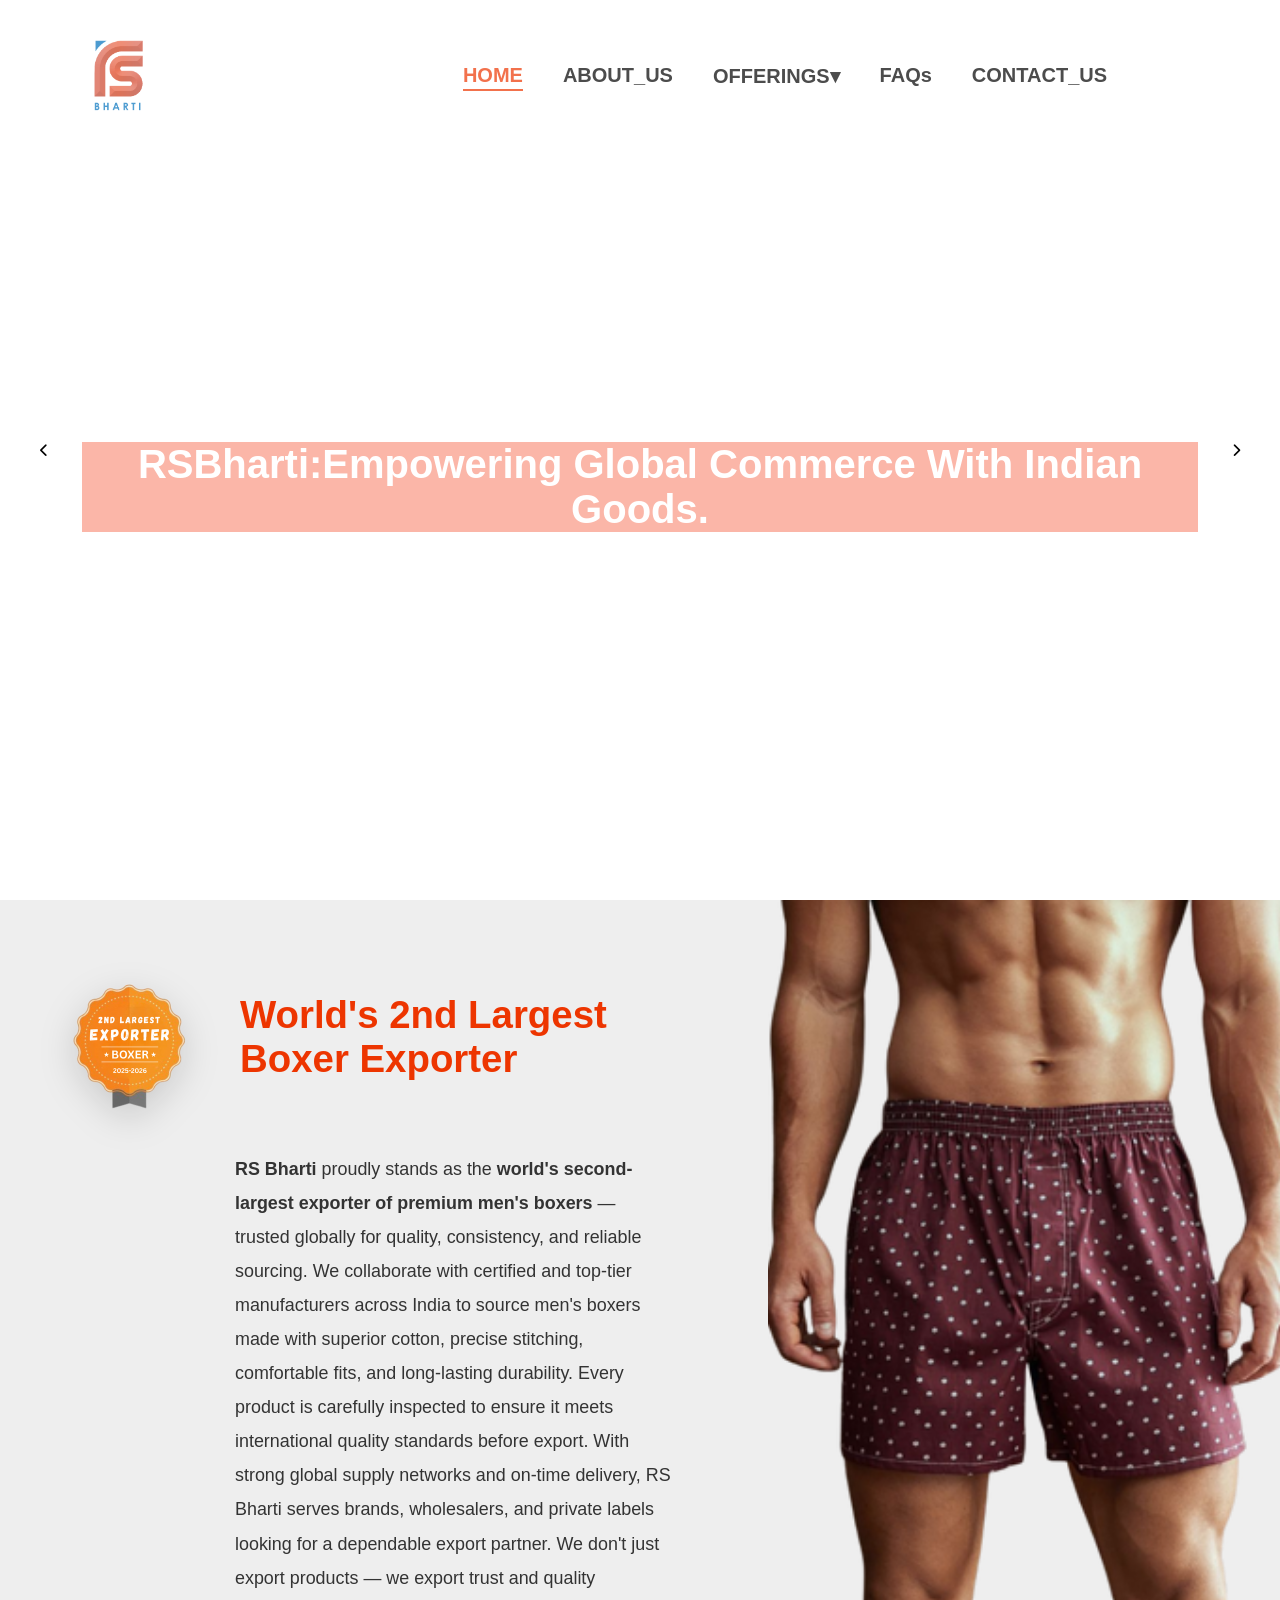
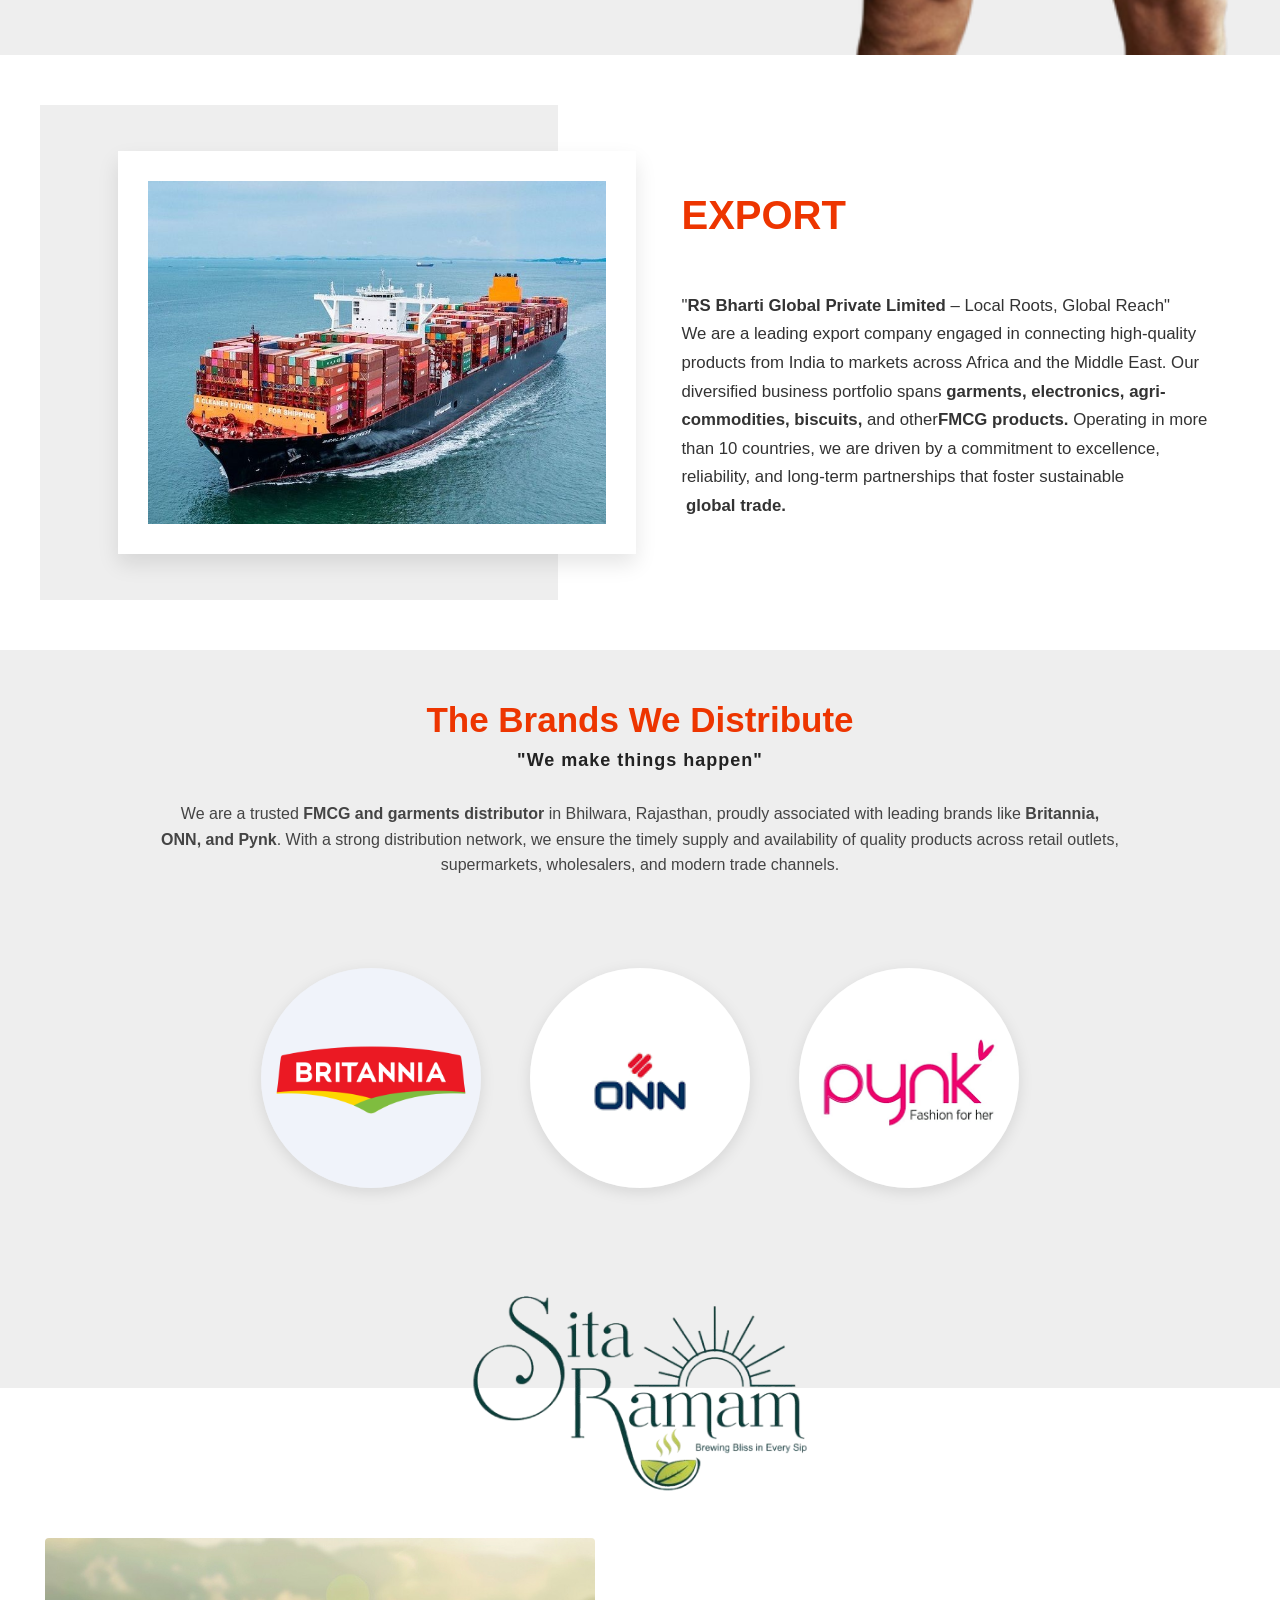
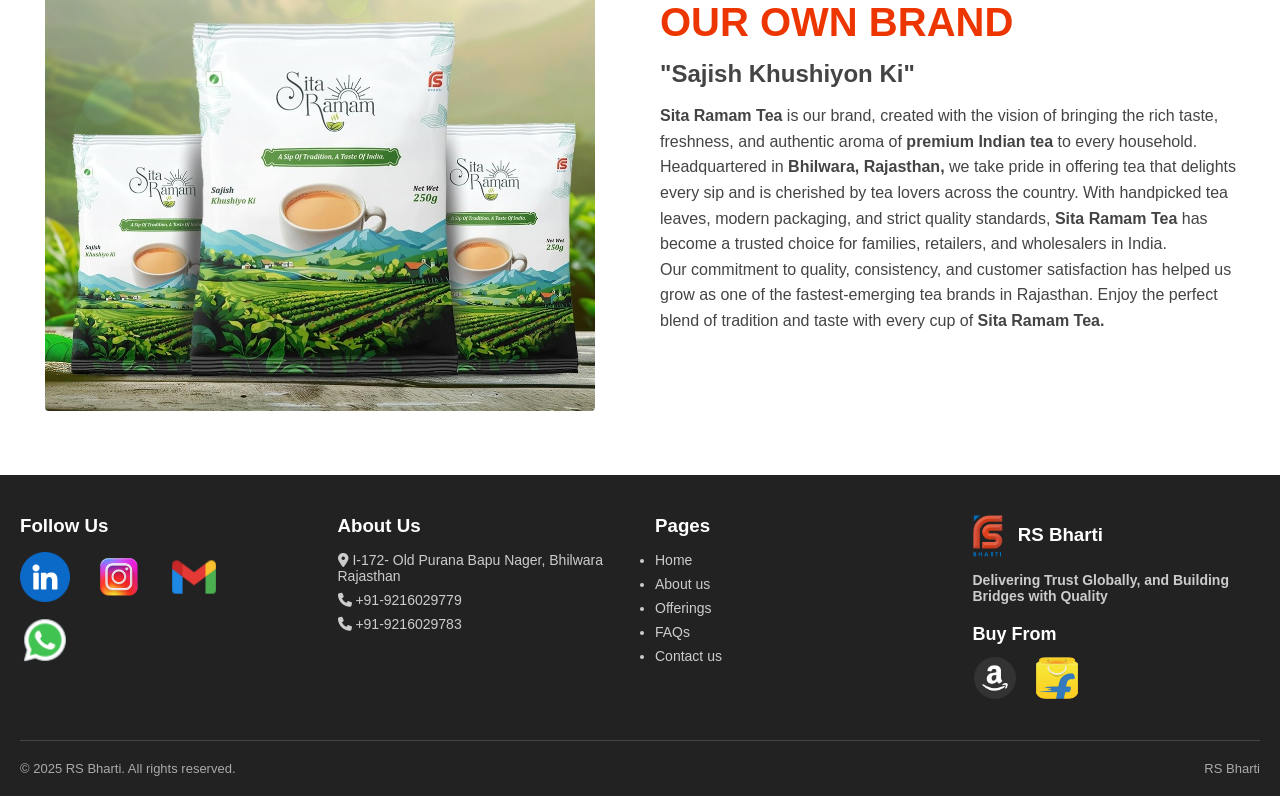
==== index.html @ e865f8b2 "RS-Website" ====
<!DOCTYPE html>
<html lang="en">
<head>
  <meta charset="UTF-8" />
  <meta name="viewport" content="width=device-width, initial-scale=1.0" />
  <title>RS Bharti | Global Private Limitedk</title>

  <meta name="description" content="RS Bharti — Leading distributors and exporters of FMCG, electronics, garments & Sitaraman Tea. Serving 9 countries with import/export services.">
  <meta name="robots" content="index, follow" />
  
  <!-- Canonical -->
  <link rel="canonical" href="https://www.rsbharti.com/index.html" />

  <meta property="og:title" content="RS-Bharti — Distributor of Britannia, ONN, and Pynk | Sita Raman Tea" />
  <meta property="og:description" content="RS-Bharti distributes major brands like Britannia, ONN, and Pynk. Makers of Sita Raman Tea. Import & export business in South Africa and beyond." />
  <meta property="og:image" content="https://www.rsbharti.com/assets/og-image.jpg" />
  <meta property="og:url" content="https://www.rsbharti.com/" />
  <meta property="og:type" content="website" />
  <meta property="og:locale" content="en_IN" />
  <meta property="og:site_name" content="RS-Bharti" />

  <link rel="stylesheet" href="CSS/styles.css" rel="preload"/>
  <link rel="stylesheet" href="https://cdnjs.cloudflare.com/ajax/libs/font-awesome/6.5.0/css/all.min.css"/>

</head>

<script type="application/ld+json">

  "@context": "https://schema.org",
  "@graph": [
    {
      "@type": "Organization",
      "@id": "https://www.rsbharti.com/#organization",
      "name": "RS Bharti",
      "url": "https://www.rsbharti.com",
      "logo": "https://www.rsbharti.com/images/logo.png",
      "sameAs": [
        "https://www.linkedin.com/company/rsbharti-global-private-limited/",
        "https://www.instagram.com/rsbharti2019/"
        ],
      "contactPoint": [
        {
          "@type": "ContactPoint",
          "telephone": "+91-9216029779",
          "contactType": "customer service",
          "areaServed": ["IN","ZA"],
          "availableLanguage": ["en","hi"]
        },
        {
          "@type": "ContactPoint",
          "telephone": "+91-9216029783",
          "contactType": "business",
          "areaServed": ["IN","ZA"],
          "availableLanguage": ["en"]
        }
      ]
    },

    {
      "@type": "LocalBusiness",
      "@id": "https://www.rsbharti.com/#localbusiness",
      "name": "RS Bharti",
      "telephone": "+91-9216029779",
      "address": {
        "@type": "PostalAddress",
        "streetAddress": "I-172 Old Purana Bapu Nagar",
        "addressLocality": "Bhilwara",
        "addressRegion": "Rajasthan",
        "postalCode": "311001",
        "addressCountry": "IN"
      },
   
      "url": "https://www.rsbharti.com",
      "openingHours": "Mo-Fr 09:00-18:00",
      "sameAs": [
        "https://www.linkedin.com/company/rsbharti-global-private-limited/",
        "https://www.instagram.com/rsbharti2019/"
      ]
    },

    {
      "@type": "Product",
      "@id": "https://www.rsbharti.com/products/sitaramam-tea",
      "name": "Sita Ramam Tea",
      "description": "Sita Ramam — premium Indian tea by RS Bharti. Available in retail and wholesale packs.",
      "image": [
        "https://www.rsbharti.com/images/sitaramam-250g.jpg",
        "https://www.rsbharti.com/images/sitaramam-1kg.jpg"
      ],
      "brand": {
        "@type": "Brand",
        "name": "Sitaramam"
      },
    }
</script> 

<body>
  <!-- Header and Navbar -->
<header>
  <nav class="navbar" aria-label="Main Navigation">
    <div class="logo">
      <img src="images/logo.png" alt="Logo" loading="lazy">
    </div>

    <div class="menu-toggle" id="menu-toggle" aria-controls="nav-links" aria-expanded="false" aria-label="Toggle navigation">☰</div>

    <ul class="nav-links" id="nav-links" role="menubar">
      
      <li role="menuitem"><a href="/index.html" class="active">HOME</a></li>
      <li role="menuitem"><a href="about_us.html">ABOUT_US</a></li>
      <li class="dropdown" role="menuitem">
        <a href="#">OFFERINGS▾</a>
        <ul class="dropdown-menu">
          <li><a href="domestic.html">DOMESTIC</a></li>
          <li><a href="international.html">INTERNATIONAL</a></li>
       </ul>
      </li>
      <li role="menuitem"><a href="faqs.html">FAQs</a></li>
      <li role="menuitem"><a href="contact_us.html">CONTACT_US</a></li>
    </ul>
  </nav>
  </header>


  <!-- Slider Section -->
 <section class="slider" id="slider">
  <button class="btn prev"><i class="fas fa-chevron-left"></i></button>
  <div class="slide-content">
    <h1><span>RSBharti:</span>Empowering Global Commerce With Indian Goods.</h1>
  </div>
  <button class="btn next"><i class="fas fa-chevron-right"></i></button>
</section>

<section class="exporter-section">
  <div class="exporter-left">
    <div class="exporter-content">

      <!-- Badge + Heading in ONE LINE -->
      <div class="exporter-top-row">
        <img src="images/badge.png" class="exporter-badge" alt="Exporter Badge" />

        <h2 class="exporter-heading">
          World's 2nd Largest Boxer Exporter
        </h2>
      </div>

      <!-- Content starts directly below heading -->
      <p class="exporter-copy">
       <strong>RS Bharti</strong> proudly stands as the<strong> world's second-largest exporter of premium men's boxers</strong> — trusted globally for quality, consistency, and reliable sourcing.
            We collaborate with certified and top-tier manufacturers across India to source men's boxers made with superior cotton, precise stitching, comfortable fits, and long-lasting durability. Every product is carefully inspected to ensure it meets international quality standards before export.
           With strong global supply networks and on-time delivery, RS Bharti serves brands, wholesalers, and private labels looking for a dependable export partner.
          We don't just export products — we export trust and quality

      </p>

    </div>
  </div>

  <!-- Right-side image -->
  <div class="exporter-right">
    <img src="images/Boxer.png" class="exporter-boxer-img" alt="Boxer Model" />
  </div>
</section>



  <section class="our-story-section">
  <div class="story-container">
    <div class="story-left">
      <div class="image-frame">

        <img src="images/our_story.jpg" alt="Our Story" loading="lazy">
      </div>
    </div>
    <div class="story-right">
      <div class="text-content">
        <h2>EXPORT</h2>
<p>
  "<strong>RS Bharti Global Private Limited</strong> – Local Roots, Global Reach"<br>
We are a leading export company engaged in connecting high-quality products from India to markets across Africa and the Middle East. Our diversified business portfolio spans<strong>  garments, electronics, agri-commodities, biscuits,</strong>  and other<strong>FMCG products.</strong> 
Operating in more than 10 countries, we are driven by a commitment to excellence, reliability, and long-term partnerships that foster sustainable<strong>  global trade.</strong> 

      </div>
    </div>
  </div>
</section>

<!-- brands logo -->

<!-- Text section -->
<section class="brands">
  <div class="text-section">
     <h1>The Brands We Distribute</h1>
     <h4>"We make things happen"</h4>
     <p>
    We are a trusted<strong> FMCG and garments distributor </strong>in Bhilwara, Rajasthan, proudly associated with leading brands like<strong> Britannia, ONN, and Pynk</strong>. With a strong distribution network, we ensure the timely supply and availability of quality products across retail outlets, supermarkets, wholesalers, and modern trade channels.
     </p>
   </div>

<!-- Four circular images -->
  <div class="circle-gallery">
     <div class="circle">
      <img src="images/britannia.png" alt="Britannia distributor - RS Bharti India" loading="lazy" >
     </div>
     <div class="circle">
       <img src="images/onn.png" alt="ONN innerwear distribution by RS Bharti" loading="lazy">
     </div>
     <div class="circle">
       <img src="images/pynk.png" alt="pynk distributor - RS Bharti India" loading="lazy">
     </div>
  </div>
</section>



<section class="sita-raman">
  <div class="two-color-section">
    <div class="top-half"></div>
    <div class="logo-container">
        <img src="images/sita_ramam.png" alt="Sitaraman Tea - premium Indian tea by RS Bharti" loading="lazy">
    </div>
    <div class="bottom-half"></div>
  </div>

  <!-- Content area -->
 
    <div class="container">
        <!-- Left Image -->
        <div class="image-box">
            <img src="images/sitaramam3.jpg" alt="Sitaraman Tea - premium Indian tea by RS Bharti">
        </div>

        <!-- Right Content -->
        <div class="content-box">
            <h2>OUR OWN BRAND</h2>
            <h4>"Sajish Khushiyon Ki"</h4>
            <p>
                <strong>Sita Ramam Tea</strong> is our brand, created with the vision of bringing the rich taste, freshness, and authentic aroma of<strong>  premium Indian tea</strong>  to every household. <br>
                Headquartered in<strong>  Bhilwara, Rajasthan,</strong>  we take pride in offering tea that delights every sip and is cherished by tea lovers across the country.
                With handpicked tea leaves, modern packaging, and strict quality standards,<strong>  Sita Ramam Tea </strong> has become a trusted choice for families, retailers, and wholesalers in India.<br>
                Our commitment to quality, consistency, and customer satisfaction has helped us grow as one of the fastest-emerging tea brands in Rajasthan. Enjoy the perfect blend of tradition and taste with every cup of<strong> Sita Ramam Tea.</strong>
            </p>
        </div>
    </div>
</section>

<footer class="footer">
  <div class="footer-container">
    <!-- Social Media -->
    <div class="footer-column">
      <h3>Follow Us</h3>
<div class="social-links">
  <a href="https://www.linkedin.com/company/rsbharti-global-private-limited/" target="_blank" rel="noopener noreferrer" title="Facebook">
    <img src="images/linkedin.png" alt="linkedin-RS Bharti" class="social-icon" loading="lazy"/>
  </a>
  <a href="https://www.instagram.com/rsbharti2019?igsh=MXdyam9uaTFwOGc1aw==" target="_blank" rel="noopener noreferrer". title="Instagram">
    <img src="images/instagram-icon.png" alt="Instagram-RS Bharti" class="social-icon" loading="lazy" />
  </a>
  <a href="https://mail.google.com/mail/u/0/?view=cm&fs=1&to=Info@rsbhartigroup.co" target="_blank" rel="noopener noreferrer". title="Gmail">
    <img src="images/gmail-icon.png" alt="Gmail-RS Bharti" class="social-icon" />
  </a>
  <a href="https://wa.me/+919216029779" target="_blank" rel="noopener noreferrer".title="WhatsApp">
    <img src="images/whatsapp-icon.png" alt="WhatsApp-RS Bharti" class="social-icon" loading="lazy"/>
  </a>
</div>


  </div>

    <!-- About -->
    <div class="footer-column">
      <h3>About Us</h3>
      <p><i class="fas fa-map-marker-alt"></i> I-172- Old Purana Bapu Nager, Bhilwara Rajasthan</p>
      <p><i class="fas fa-phone"></i> +91-9216029779</p>
      <p><i class="fas fa-phone"></i> +91-9216029783</p>
    </div>

    <!-- Navigation -->
    <div class="footer-column">
      <h3>Pages</h3>
      <ul>
        <li><a href="Index.html">Home</a></li>
        <li><a href="about_us.html">About us</a></li>
        <li><a href="#">Offerings</a></li>
        <li><a href="FAQs.html">FAQs</a></li>
        <li><a href="contact_us.html">Contact us</a></li>
      </ul>
    </div>

    <!-- Company Info -->
    <div class="footer-column">
      <h3><img src="images/logo.png" alt="RS Bharti Logo" class="footer-logo" loading="lazy"/>
       <strong>  RS Bharti</strong> 
      </h3>
      <p><strong> Delivering Trust Globally, and Building Bridges with Quality</strong> </p>
      <!-- Buy Section -->
      <div class="buy-section">
        <h3>Buy From</h3>

         <div class="buy-links">

          <!-- Amazon -->
          <a href="https://www.amazon.in/Sita-Ramam-Premium-Assam-Tea/dp/B0F844687D/ref=sr_1_6?crid=SLWIFKOZYBTE&dib=eyJ2IjoiMSJ9.[base64].PyTJf7qRj2k5UqvX0XJ7cD5ktSPAhtDcjeDfIf880Co&dib_tag=se&keywords=sita%2Bramam&qid=1780469627&sprefix=sita%2Bramam%2Caps%2C292&sr=8-6&th=1" target="_blank" rel="noopener noreferrer" title="Buy on Amazon">
            <img src="images/social.png" alt="Amazon" class="buy-icon">
          </a>

          <!-- Flipkart -->
          <a href="https://www.flipkart.com/sitaramam-sita-ramam-premium-assam-tea-black-pouch/p/itm0fac9cc309ef0?pid=TEAHKWZ8WPTSJMUE&lid=LSTTEAHKWZ8WPTSJMUEC9H3HY&marketplace=FLIPKART&q=sita+ramam+tea&store=eat%2Ffpm&srno=s_1_1&otracker=search&otracker1=search&fm=Search&iid=29f1863b-7e4c-4ff3-977a-6f6c444cff12.TEAHKWZ8WPTSJMUE.SEARCH&ppt=sp&ppn=sp&ssid=bv26x3p9og0000001780469860475&qH=f61f8971ae638c4c&ov_redirect=true&ov_redirect=true" target="_blank" rel="noopener noreferrer" title="Buy on Flipkart">
            <img src="images/flipkart.webp" alt="Flipkart" class="buy-icon">
          </a>

        </div>
       </div>
      
    </div>
  </div>

  <!-- Bottom Bar -->
  <div class="footer-bottom">
    <p>&copy; 2025 RS Bharti. All rights reserved.</p>
    <p>RS Bharti</p>
  </div>
</footer>

<script src="javascript/nav.js" defer></script>
<script src="javascript/script.js" defer></script>
</body>
</html>
---- CSS/styles.css ----
*{
      margin: 0;
      padding: 0;
      box-sizing: border-box;
    }

    body, html {
      font-family: 'Arial', sans-serif;
      color: white;
      overflow-x: hidden;
      font-family: sans-serif;
    }


    /* Navbar - top */
    .navbar {
      display: flex;
      width: 90%;
      justify-content: space-between;
      align-items: center;
      padding: 10px 20px;
      border-radius:20px;
      position: fixed;
      opacity: 0.7;
      background-color: white; /* black with 50% opacity */
      color: white;
      top: 30px;
      left: 5%;
      right: 5%;
      z-index: 1000;
    }
    
.nav-links a.active {
   color: #ED3500;
  border: none;
  border-bottom: 2px solid #ED3500; 
  padding-bottom: 3px;
}


    .logo {
      display: flex;
      align-items: center;
    }

    .logo img {
      width: 50px;
      height: auto;
      margin-right: 10px;
      margin-left: 10px;
    }

    .nav-links {
      list-style: none;
      display: flex;
      gap: 40px;
      margin-right: 8%;
    }

    .nav-links li a {
      text-align: center;
      text-decoration: none;
      color: black;
      font-size: 20px;
      font-weight: bold;
      transition: color 0.3s;
    }

    /* Dropdown Menu */
.dropdown {
  position: relative;
}

.dropdown-menu {
  display: none;
  position: absolute;
  top: 100%; /* below parent */
  left: 0;
  background: white;
  list-style: none;
  padding: 0;
  margin: 0;
  min-width: 180px;
  box-shadow: 0 4px 10px rgba(0,0,0,0.1);
  border-radius: 4px;
  z-index: 1000;
}

.dropdown-menu li a {
  display: block;
  padding: 10px 15px;
  color: black;
  text-decoration: none;
  font-size: 16px;
}

.dropdown-menu li a:hover {
  background: #eeeeee;
  
 
}

/* Show on hover */
.dropdown:hover .dropdown-menu {
  display: block;
}

   
    .menu-toggle {
      display: none;
      font-size: 28px;
      cursor: pointer;
    }

    /* Slider Section */

.slider {
  height: 100vh;
  width: 100%;
  display: flex;
  align-items: center;
  position: relative;
  flex-direction: row;
  justify-content: space-between;
  padding: 0 20px;
  overflow: hidden; /* prevent video overflow */
}

/* Background video (behaves like background-image) */
.slider video {
  position: absolute;
  top: 0;
  left: 0;
  width: 100%;
  height: 100%;
  object-fit: cover;
  z-index: 0; /* behind text/buttons */
}

/* Background image (fallback) */
.slider-bg {
  position: absolute;
  top: 0;
  left: 0;
  width: 100%;
  height: 100%;
  background-size: cover;
  background-position: center;
  z-index: 0; /* behind text/buttons */
}

.btn {
  background: white;
  border-radius: 20px;
  color: black;
  padding: 20px;
  font-weight: bold;
  cursor: pointer;
  border: none;
  transition: background 0.3s;
  z-index: 2;
}

.btn:hover {
  background: #ED3500;
  color: white;
}

.slide-content {
  text-align: center;
  margin-top: 10%;
  width: 90%;
  z-index: 1;
  position: relative;
}

.slide-content h1 {
  font-size: 2.5rem;
  color: #fff;
  margin-bottom: 50px;
  background-color: rgba(245, 73, 39, 0.4);
}


   
  /* Responsive */
    @media (max-width: 768px) {
      .navbar {
        flex-direction: column;
        align-items: flex-start;
        padding: 5px 10px;
        top: 20px;             /* adjust spacing from top */
        width: 95%;  
      }

      .menu-toggle {
        display: block;
        position: absolute;
        right: 30px;
        top: 15px;
        color: black;
        font-size: 22px;
      }

      .nav-links {
        flex-direction: column;
        text-align: center;
        gap: 20px;
        width: 100%;
        display: none;
        margin-top: 10px;
      }

      .nav-links.active {
        display: flex;
      }

      .nav-links li :hover {
        color: #ED3500;
        text-decoration: underline;
      }

      .slider {
        flex-direction: column;
        justify-content: center;
        align-items: center;
        height: auto;
        padding: 80px 20px 40px;
        text-align: center;
      }

      .btn {
        padding: 12px;
        font-size: 14px;
      }

      .slide-content h1 {
        font-size: 2rem;
        margin:35% 5% 0 5%;
      }
  .logo img {
    width: 35px;           /* smaller logo */
    margin-right: 5px;
    margin-left: 5px;
  }

  .nav-links li a {
    font-size: 16px;       /* smaller text */
  }


    }


  /* Scroll behavior navbar */
.navbar-fixed {
  top: 0 !important;
  left: 0 !important;
  right: 0 !important;
  border-radius: 0 !important;
  width: 100% !important;
  background-color: white !important;
  opacity: 1 !important;
  transition: all 0.3s ease-in-out;
}

/*description box */

/* Reset + Base */



/* Section Base */
.our-story-section {
  width: 100%;
  padding: 50px 0;
  background-color:white ;
}

.story-container {
  display: flex;
  max-width: 1200px;
  margin: auto;
  background: white;
  overflow: hidden;
}

/* Left Section */
.story-left {
  width:50%;
  background: #eeeeee;
  position: relative;
  display: flex;
  justify-content: flex-end;
  align-items: center;
  padding-right: 0;
}

/* Right Section */
.story-right {
  width: 65%;
  background: white;
  padding: 60px 30px;
  display: flex;
  align-items: center;
}

/* Image Box */
.image-frame {
  position: relative;
  width: 100%;
  margin-right: -15%; /* Pulls 15% into right side */
  background: white;
  padding: 30px;
  box-shadow: 0 10px 20px rgba(0, 0, 0, 0.1);
  z-index: 2;
}

.image-frame img {
  width: 100%;
  display: block;
  position: relative;
  z-index: 3;
}

/* Pattern Behind the Image */
.image-pattern {
  position: absolute;
  bottom: -30px;
  left: -60px;
  width: 100%;
  height: 100%;
  background-image: repeating-linear-gradient(
    135deg,
    transparent,
    transparent 10px,
    rgba(0, 0, 0, 0.05) 10px,
    rgba(0, 0, 0, 0.05) 12px
  );
  z-index: 1;
}

/* Text Content */
.text-content {
  z-index: 3;
  margin-left:15%;
}

.text-content h2 {
  font-size: 2.5rem;
  font-weight: bold;
  margin-bottom: 10%;
  margin-top: 5%;
  line-height: 1.2;
  color: #ED3500;
}

.text-content h2 span {
  font-size: 1rem;
  letter-spacing: 2px;
  display: block;
  color: #ED3500;
}

.text-content p {
  font-size: 1.05rem;
  line-height: 1.7;
  color: #333;
  margin-bottom: 20px;
}

/* Responsive Layout */
@media (max-width: 992px) {
  .story-container {
    flex-direction: column;
  }

  .story-left, .story-right {
    width: 100%;
    padding: 40px 20px;
  }

  .image-frame {
    margin: 0 auto 40px;
    width: 90%;
  }

  .story-right {
    padding-top: 0;
  }
}

/* ------------For prev next ----------------*/  
   @media (max-width: 768px) {
  /* Navigation Bar - Hide links and show a menu icon if needed later */
  .nav-links {
    display: none;
  }

  /* Slider Layout */
  .slider {
    flex-direction: column;
    height: auto;
    padding: 20px 10px;
    text-align: center;
  }

  /* Responsive Buttons */
  .btn.prev, .btn.next {
    position: absolute;
    top: 40%;
    width: 40px;
    height: 80px;
    padding: 0;
    font-size: 10px;
    z-index: 1000;
    color: black;
    background: white;
    display: flex;
    align-items: center;
    justify-content: center;
    border: none;
  }

  .btn.prev {
    left: 0;
    border-top-right-radius: 40px;
    border-bottom-right-radius: 40px;
  }

  .btn.next {
    right: 0;
    border-top-left-radius: 40px;
    border-bottom-left-radius: 40px;
  }

  /* Slide Content */
  .slide-content h1 {
    font-size: 2rem;
    margin-bottom: 30px;
  }

  /* Info Boxes Layout */
  .info-boxes {
    flex-direction: column;
    align-items: center;
    gap: 20px;
  }

  .box {
    width: 80%;
    padding: 30px;
    margin-top: 10px;
  }

  .icon {
    font-size: 30px;
    margin-bottom: 10px;
  }

  .box h3 {
    font-size: 1.2rem;
  }

  .box a {
    font-size: 0.9rem;
  }
}
/* ----------------------------------------769 to 1100px ---------------------*/
@media (min-width: 769px) and (max-width: 1165px) {
  .slide-content {
    width: 100%;
    padding: 0 20px;
    margin-top: 200px;
  }

  .slide-content h1 {
    font-size: 2.2rem;
    line-height: 1.4;
    margin-bottom: 30px;
  }

  .info-boxes {
    flex-wrap: wrap;
    gap: 40px;
    justify-content: center;
  }

  .box {
    width: 40%;
    padding: 30px;
  }

  .btn {
    padding: 16px;
    font-size: 16px;
  }
}
/* brands logo*/

.brands{
  background-color: #eee;
 }
/* Text section */
.text-section {
  text-align: center;
  padding: 40px 20px;
  max-width: 1000px;
  margin: auto;
}

.text-section h4 {
  font-size: 18px;
  letter-spacing: 1px;
  color: #222;
}

.text-section h1 {
  font-size: 35px;
  font-weight: bold;
  color: #ED3500;
  margin: 10px 0;
}

.text-section p {
  font-size: 16px;
  color: #444;
  line-height: 1.6;
  padding-top: 30px;
}

/* Circle images */
.circle-gallery {
  display: flex;
  justify-content: center;
  gap: 4%;
  max-width: 1500px;
  padding: 50px 30px;
}

.circle {
  width: 220px;
  height: 220px;
  border-radius: 50%;
  overflow: hidden;
  box-shadow: 0 4px 15px rgba(0, 0, 0, 0.1);
  transition: transform 0.4s ease, box-shadow 0.4s ease;
}

.circle img {
  width: 100%;
  height: 100%;
  object-fit: cover;
  transition: transform 0.4s ease;
}

.circle:hover {
  transform: scale(1.1);
  box-shadow: 0 8px 25px rgba(0, 0, 0, 0.2);
}

.circle:hover img {
  transform: scale(1.05);
}

@media (max-width: 768px) {
  .circle-gallery {
    flex-direction: column;     /* stack them */
    align-items: center;        /* center each circle */
    gap: 30px;                   /* reduce gap for mobile */
    padding: 30px 20px;
  }

  .circle {
    width: 250px;               /* smaller circles for mobile */
    height: 250px;
  }
}

/* sita raman */

.sita-raman {
    background-color: #fff;
}

.two-color-section {
    position: relative;
    width: 100%;
    height: 300px; /* adjust height */
}

.top-half {
    background-color: #EEE; /* top section color */
    height: 50%;
}

.bottom-half {
    background-color: #ffffff; /* bottom section color */
    height: 50%;
}

.logo-container {
    position: absolute;
    top: 50%;
    left: 50%;
    transform: translate(-50%, -50%);
    border-radius: 50%;
    text-align: center;
}

.logo-container img {
    width: 500px; /* responsive size */
    max-width: 90%;
}

@media (max-width: 768px) {
    .two-color-section {
        height: 200px;
    }

    .logo-container img {
        width: 500px;
    }
}



.container {
    display: flex;
    align-items: center;
    justify-content: center;
    flex-wrap: wrap;
    max-width: 1300px;
    margin: auto;
}

.image-box {
    flex: 1 1 45%;
    display: flex;
    justify-content: center;
}

.image-box img {
    width: 100%;
    max-width: 550px;
    height: auto;
    border-radius: 4px;
}

.content-box {
    flex: 1 1 45%;
    padding: 20px;
}

.content-box h2 {
    font-size: 2.5rem;
    font-weight: bold;
    margin-bottom: 15px;
    color: #ED3500;
}
.content-box h4 {
    font-size: 1.5rem;
    font-weight: bold;
    margin-bottom: 15px;
    color: #444;
    align-items: center;
}
.content-box p {
    font-size: 1rem;
    line-height: 1.6;
    margin-bottom: 15px;
    color: #444;
}

/* Responsive Design */
@media (max-width: 768px) {
    .container {
        flex-direction: column;
    }

    .image-box,
    .content-box {
        flex: 1 1 100%;
        text-align: center;
    }

    .content-box {
        padding: 10px;
    }
}

/* footer */

.footer {
  background-color: #222;
  color: #eee;
  font-family: 'Segoe UI', sans-serif;
  padding: 40px 20px 20px;
  margin-top: 5%;
}

.footer-container {
  display: flex;
  flex-wrap: wrap;
  justify-content: space-between;
  gap: 30px;
}

.footer-column {
  flex: 1 1 20px;

}

.footer-column h3 {
  margin-bottom: 15px;
  color: #fff;
}

.footer-column p,
.footer-column li,
.footer-column a {
  color: #ccc;
  font-size: 14px;
  margin-bottom: 8px;
  text-decoration: none;
}

.footer-column a:hover {
  color: #fff;
}

.social-links a {
  display: inline-block;
  margin-right: 10px;
  font-size: 18px;
  color: #ccc;
  transition: color 0.3s;
}

.social-links .social-icon {
  width: 50px;
  height: 50px;
  margin-right: 10px;
  transition: transform 0.3s ease;
}

.social-links .social-icon:hover {
  transform: scale(1.2);
}


.social-links a:hover {
  color: #fff;
}

.footer-column input[type="email"] {
  padding: 8px;
  background-color: white;
  width: 90%;
  margin-top: 10px;
  border: none;
  border-radius: 4px;
}

.footer-logo {
  width: 30px;
  height: auto;
  vertical-align: middle;
  margin-right: 10px;
}

.footer-bottom {
  display: flex;
  justify-content: space-between;
  padding-top: 20px;
  border-top: 1px solid #444;
  font-size: 13px;
  color: #aaa;
  margin-top: 30px;
  flex-wrap: wrap;
}

/* =========================
   BUY SECTION IN FOOTER
========================= */

.buy-section {
  margin-top: 20px;
}

.buy-section h3 {
  font-size: 18px;
  font-weight: 1100;
  color: #fff;
  margin-bottom: 12px;
}

.buy-links {
  display: flex;
  align-items: center;
  gap: 18px;
}

.buy-links a {
  text-decoration: none;
}

.buy-icon {
  width: 44px;
  height: 42px;
  object-fit: contain;
  border-radius: 10px;
  transition: all 0.3s ease;
  cursor: pointer;
}

.buy-icon:hover {
  transform: translateY(-4px) scale(1.08);
  box-shadow: 0 6px 18px rgba(0,0,0,0.25);
}

/* Mobile Responsive */
@media (max-width: 768px) {

  .buy-section {
    text-align: center;
  }

  .buy-links {
    justify-content: center;
  }

  .buy-icon {
    width: 42px;
    height: 42px;
  }
}


@media (max-width: 768px) {
  .footer-container {
    flex-direction: column;
    align-items: flex-start;
  }

  .footer-bottom {
    flex-direction: column;
    align-items: center;
    text-align: center;
    gap: 10px;
  }
}

/*------BOXER------*/

.exporter-section {
  background: #eeeeee;
  display: flex;
  align-items: stretch;
  border-radius: 0;
  overflow: hidden;
  min-height: 460px;
}


.exporter-left {
  flex: 1;
  /* less left padding so badge covers that corner space */
  padding: 40px 70px 60px 30px;
  display: flex;
  align-items: flex-start;
}


.exporter-content {
  width: 96%;
  max-width: 1100px;
}

.exporter-top-row {
  display: flex;
  align-items: center;
  gap: 10px;
}

/* Badge (top-left) */
.exporter-badge {
  width: 200px;
  height: auto;
  display: block;
  filter: drop-shadow(0 10px 18px rgba(0, 0, 0, 0.15));
}


.exporter-heading {
  font-size: 2.4rem;
  font-weight: 700;
  margin: 0;
  position: relative;
  padding-bottom: 6px;
  color:#ED3500; /* keep whatever you’re using */
}


.exporter-heading::after {
  content: "";
  position: absolute;
  left: 0;
  bottom: 0;
  height: 3px;
  width: 0;
  background: #ff9f1c;
  transition: width 0.35s ease;
}

.exporter-heading:hover::after {
  width: 100%;
}

.exporter-copy {
  font-size: 1.12rem;
  line-height: 1.9;
  color: #333;
  margin-top: 12px;
  /* push text so its left edge lines up with heading, not badge */
  margin-left: 205px; /* 180px badge + 25px gap */
}

.exporter-right {
  flex: 0 0 40%;
  position: relative;
}

.exporter-boxer-img {
  width: 100%;
  height: 100%;
  object-fit: cover;
  display: block;
}

/* RESPONSIVE */
@media (max-width: 768px) {
  .exporter-section {
    flex-direction: column-reverse;
  }

  .exporter-right {
    height: 300px;
  }

  .exporter-left {
    padding: 28px 20px 35px;
  }

  .exporter-content {
    width: 100%;
  }

  .exporter-badge {
    width: 150px;
  }

  .exporter-heading {
    font-size: 1.6rem;
  }

  /* On mobile we don't indent the text */
  .exporter-copy {
    margin-left: 0;
    font-size: 1rem;
  }
}
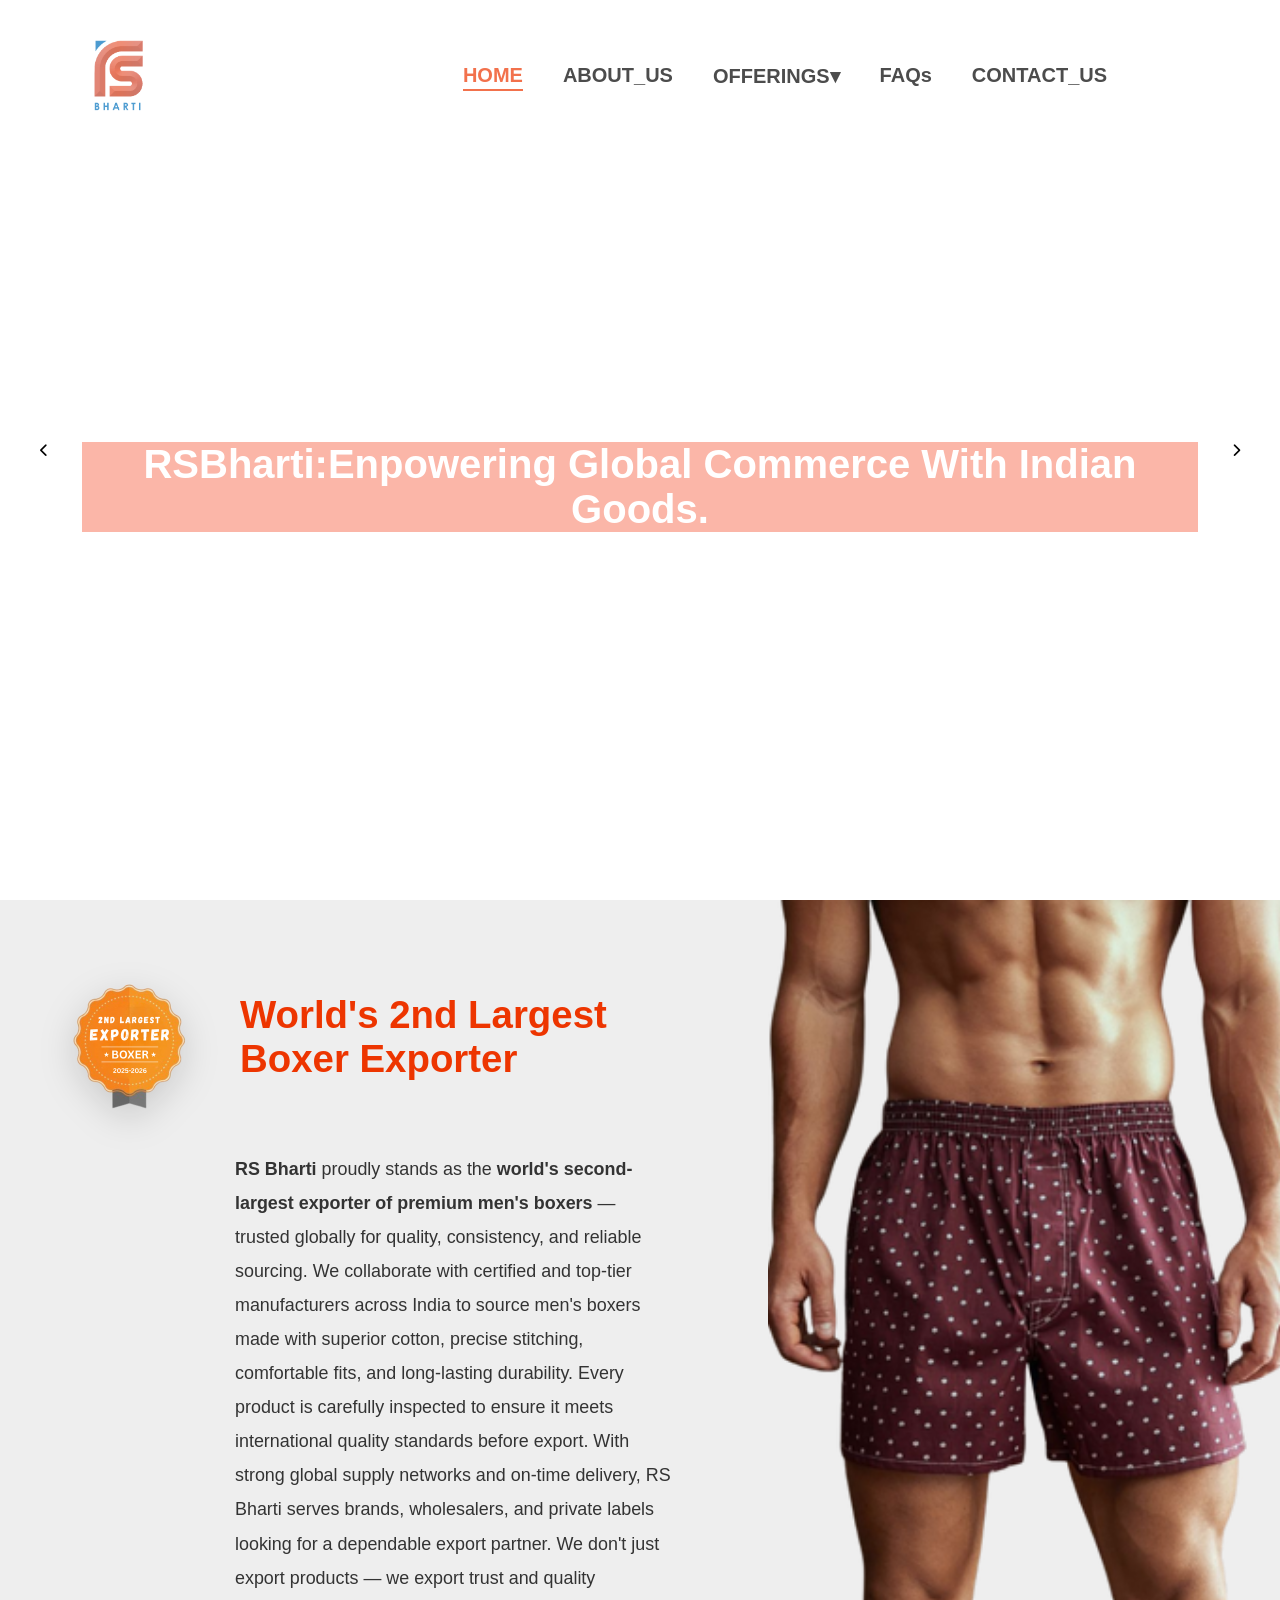
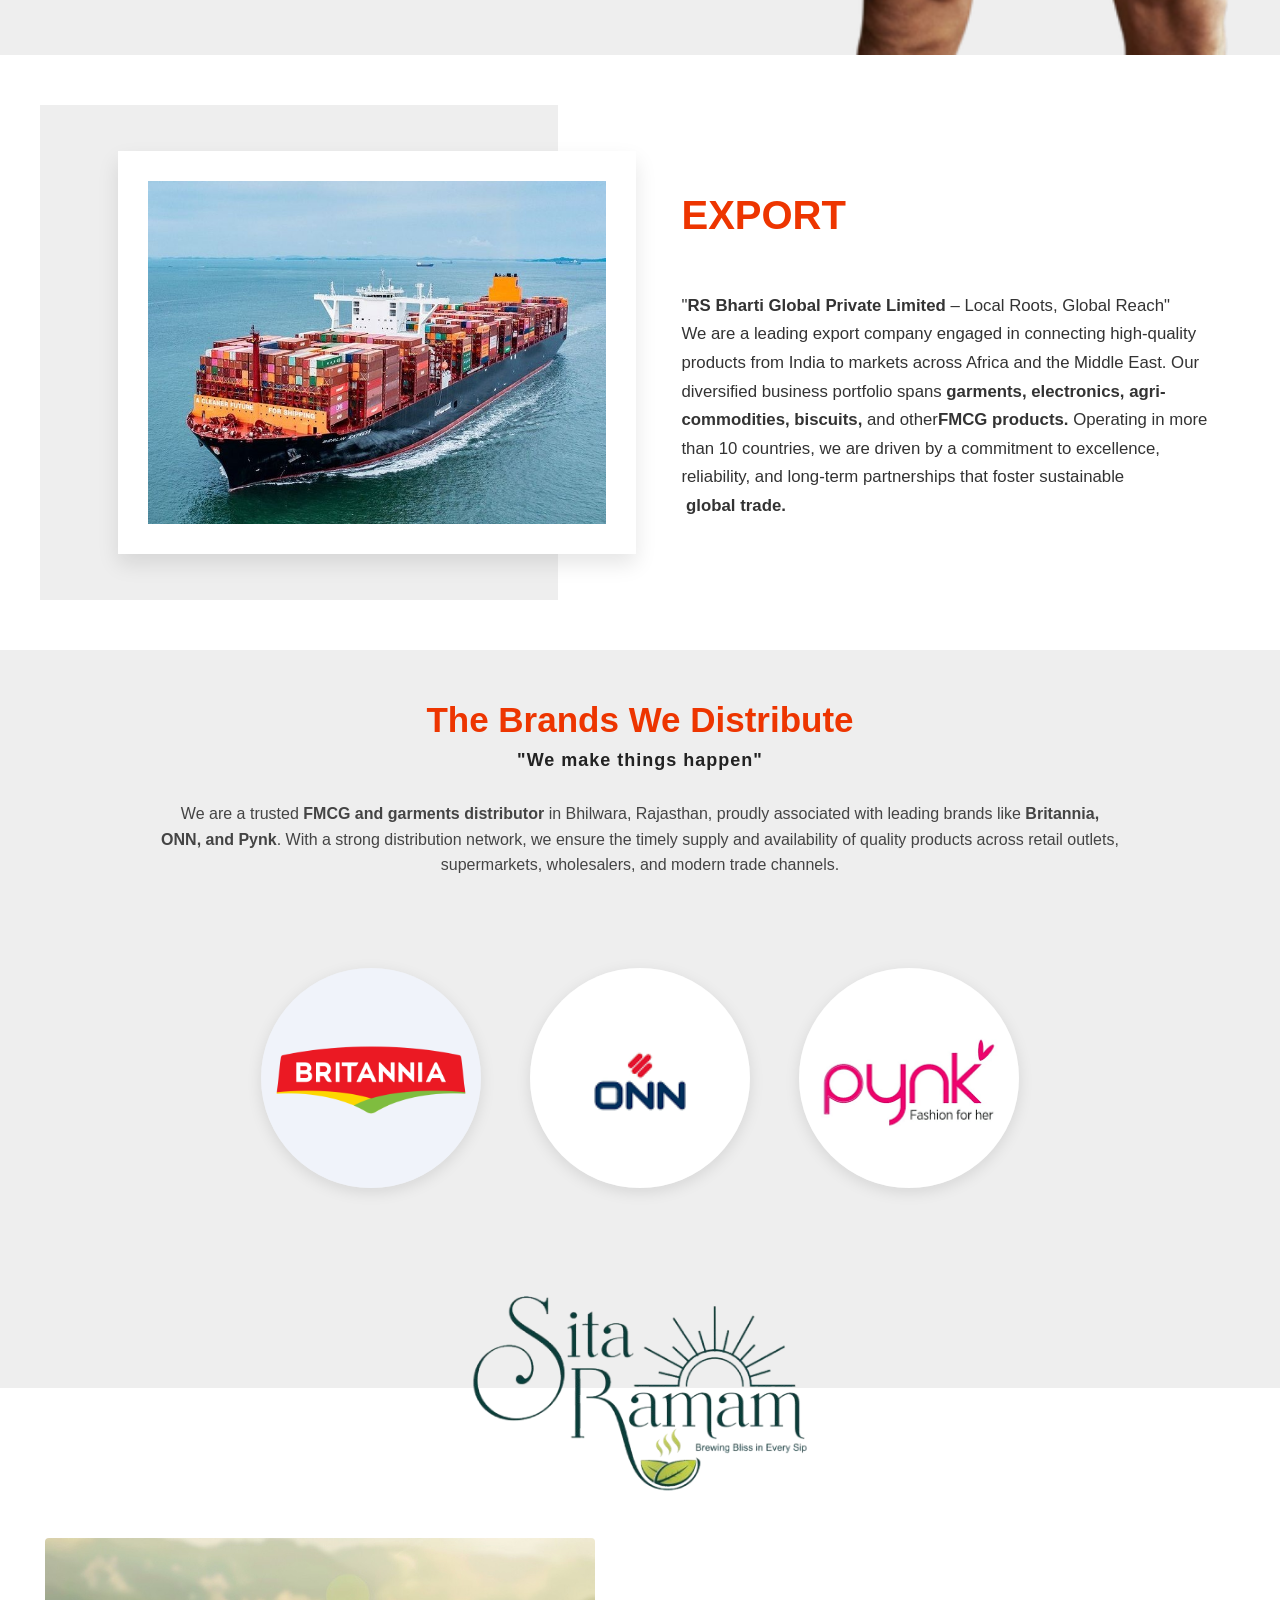
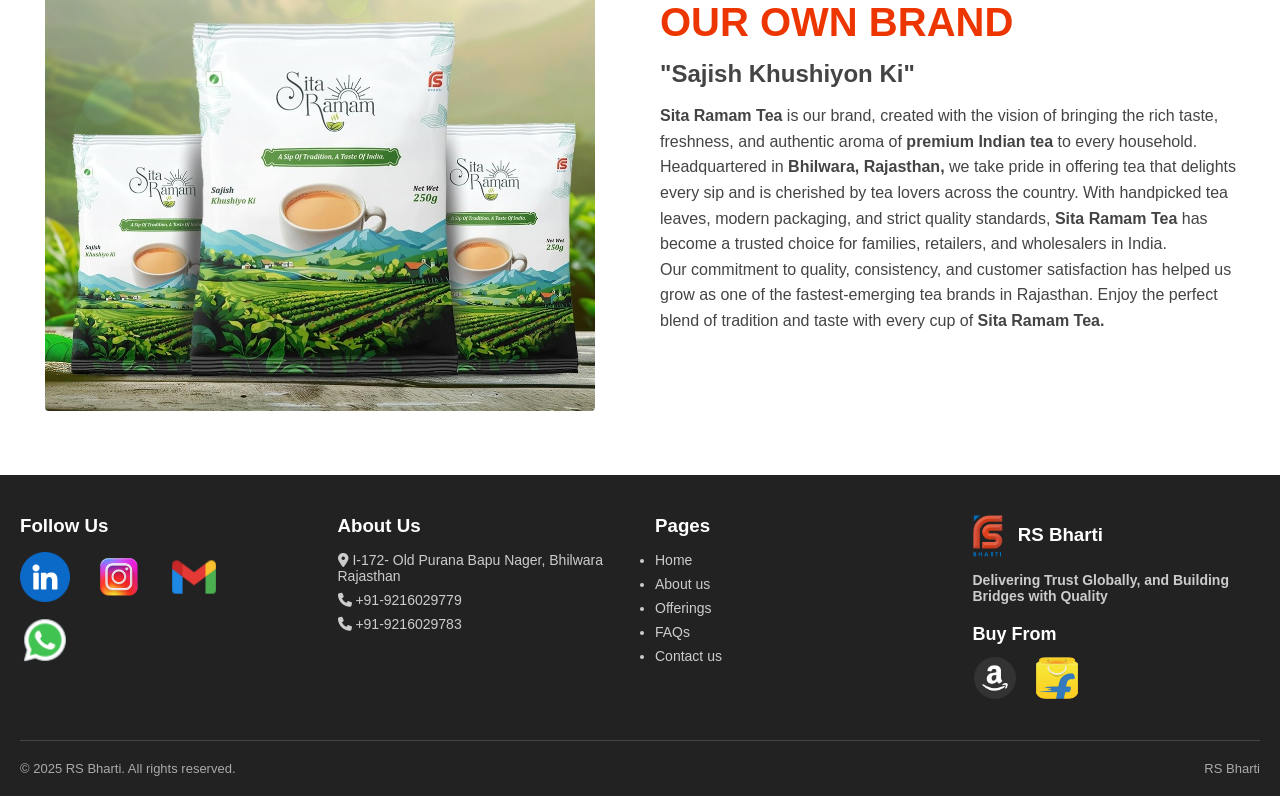
==== commit 974c8fc0: "mistake" ====
--- a/index.html
+++ b/index.html
@@ -126,7 +126,7 @@
  <section class="slider" id="slider">
   <button class="btn prev"><i class="fas fa-chevron-left"></i></button>
   <div class="slide-content">
-    <h1><span>RSBharti:</span>Empowering Global Commerce With Indian Goods.</h1>
+    <h1><span>RSBharti:</span>Enpowering Global Commerce With Indian Goods.</h1>
   </div>
   <button class="btn next"><i class="fas fa-chevron-right"></i></button>
 </section>
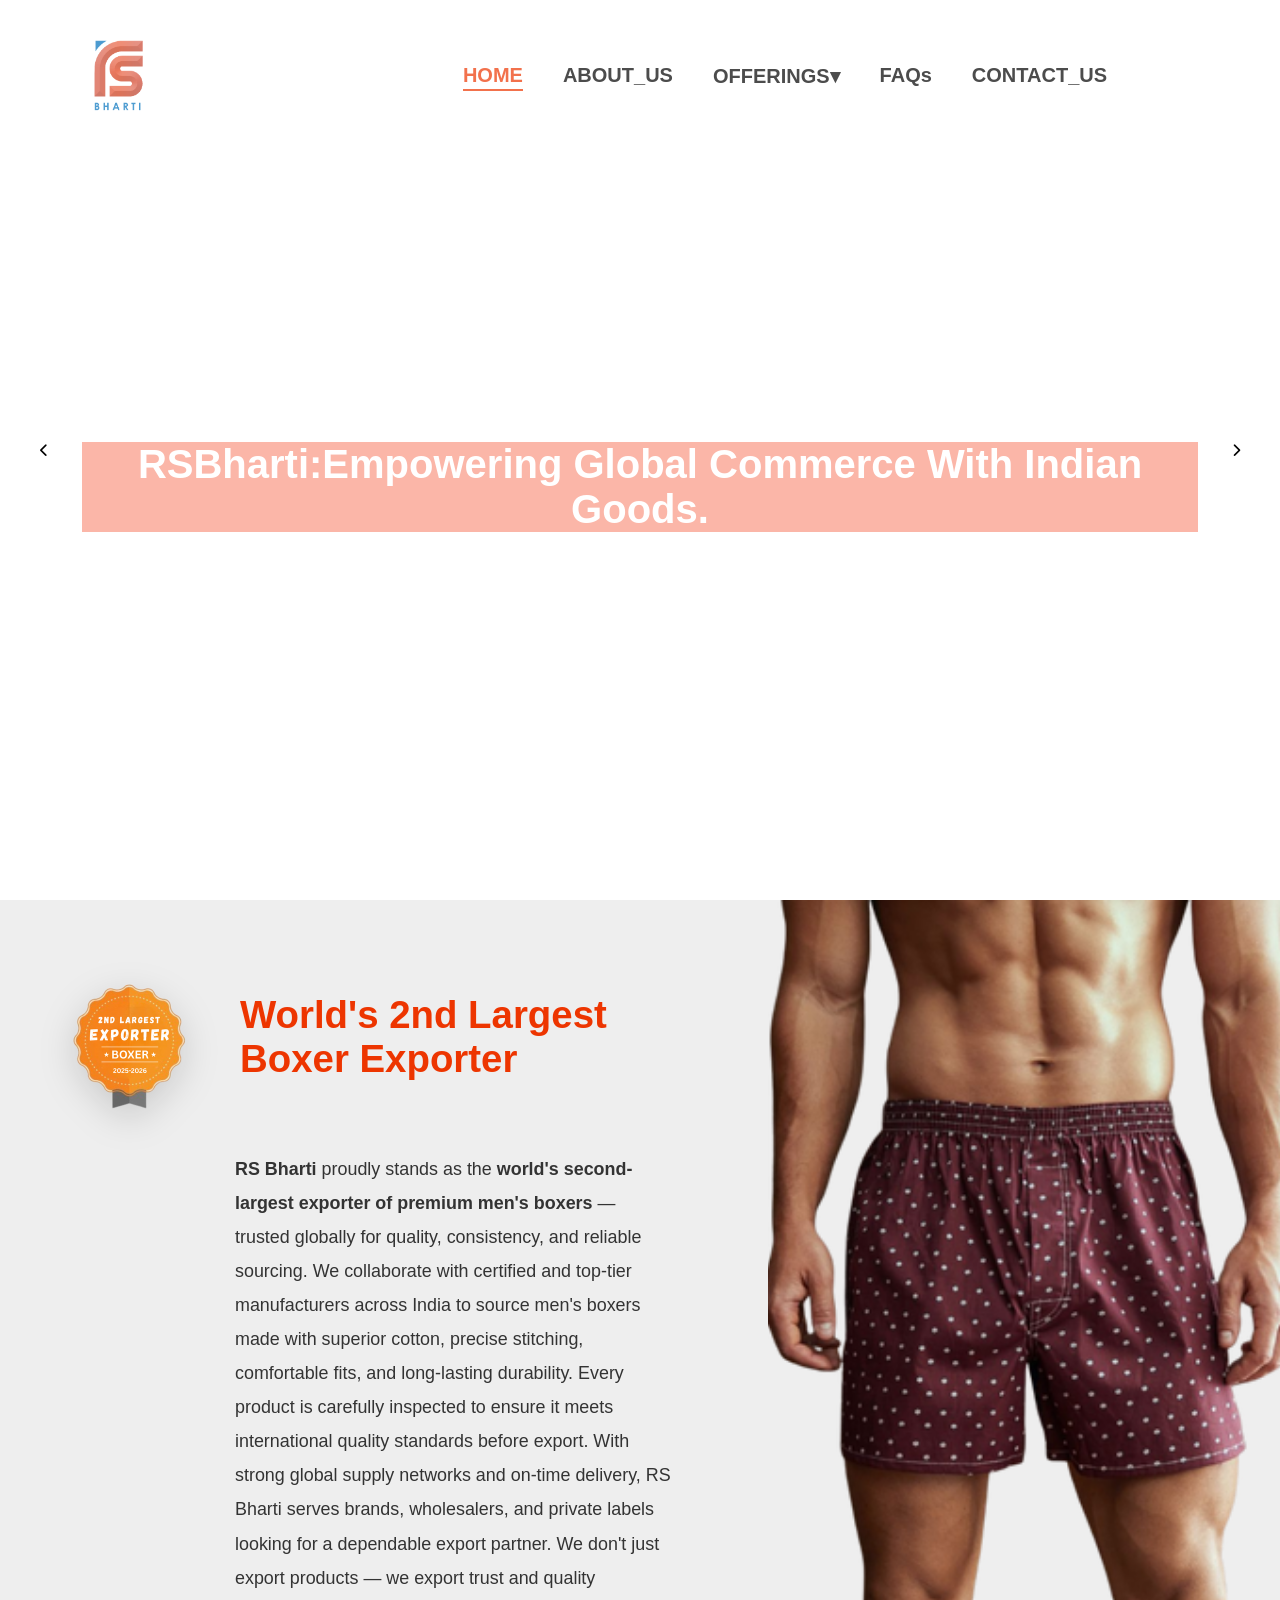
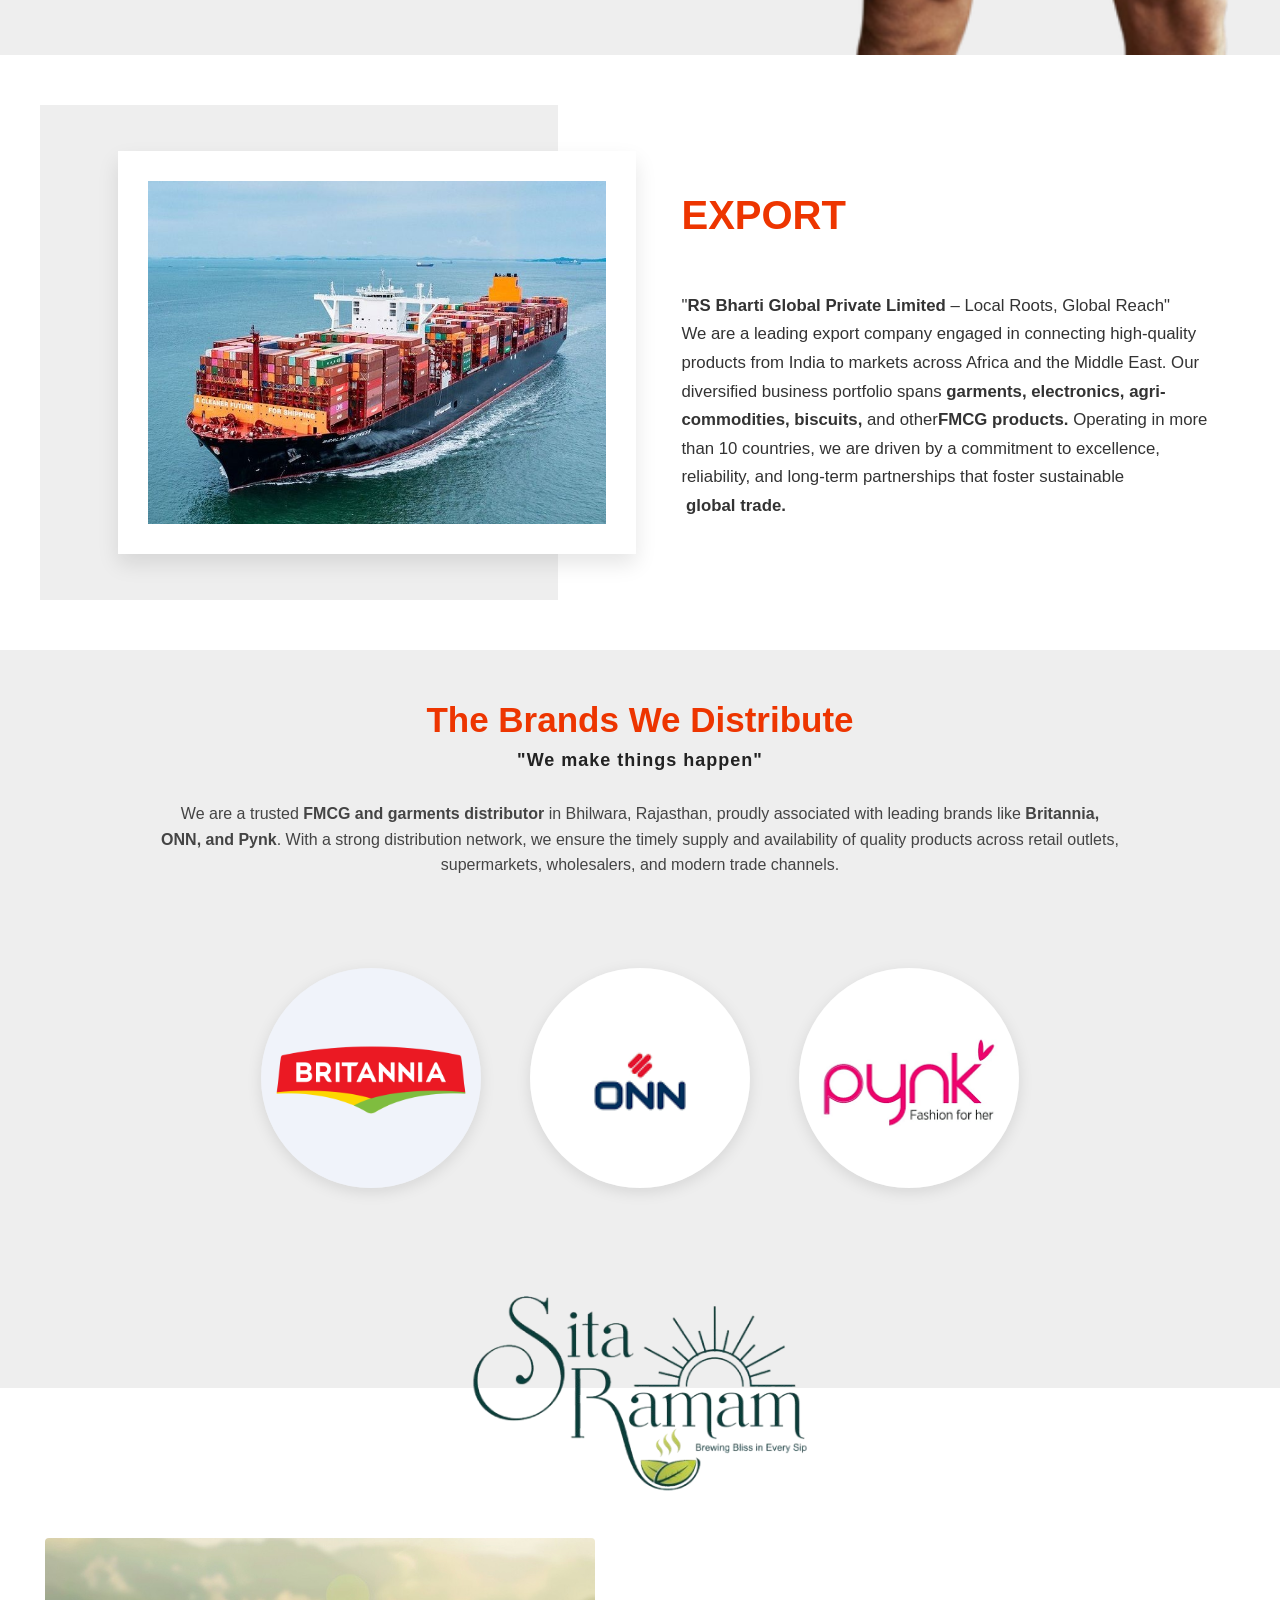
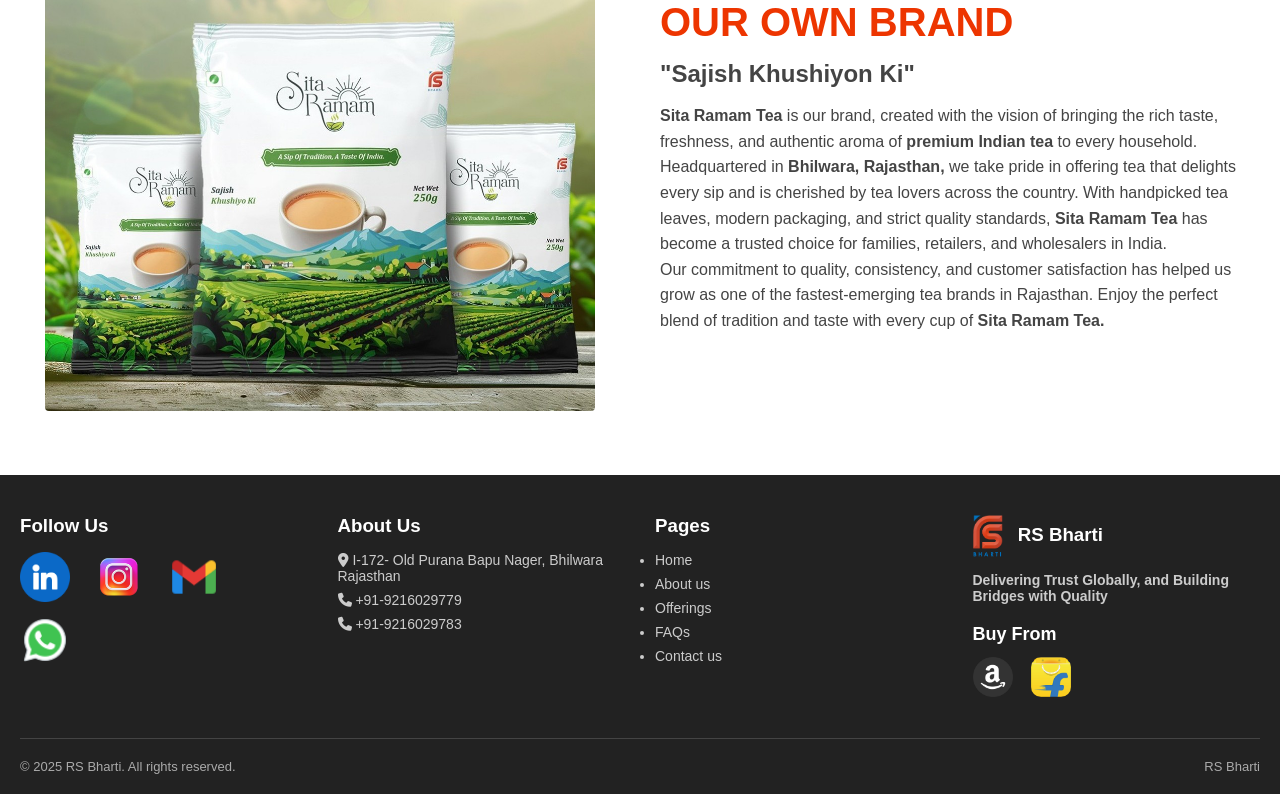
==== commit e0efa2b7: "mistake" ====
--- a/index.html
+++ b/index.html
@@ -126,7 +126,7 @@
  <section class="slider" id="slider">
   <button class="btn prev"><i class="fas fa-chevron-left"></i></button>
   <div class="slide-content">
-    <h1><span>RSBharti:</span>Enpowering Global Commerce With Indian Goods.</h1>
+    <h1><span>RSBharti:</span>Empowering Global Commerce With Indian Goods.</h1>
   </div>
   <button class="btn next"><i class="fas fa-chevron-right"></i></button>
 </section>
@@ -295,7 +295,7 @@
       <p><strong> Delivering Trust Globally, and Building Bridges with Quality</strong> </p>
       <!-- Buy Section -->
       <div class="buy-section">
-        <h3>Buy From</h3>
+        <h2>Buy From</h2>
 
          <div class="buy-links">
 
--- a/CSS/styles.css
+++ b/CSS/styles.css
@@ -788,7 +788,7 @@
   margin-top: 20px;
 }
 
-.buy-section h3 {
+.buy-section h2 {
   font-size: 18px;
   font-weight: 1100;
   color: #fff;
@@ -806,8 +806,8 @@
 }
 
 .buy-icon {
-  width: 44px;
-  height: 42px;
+  width: 40px;
+  height: 40px;
   object-fit: contain;
   border-radius: 10px;
   transition: all 0.3s ease;
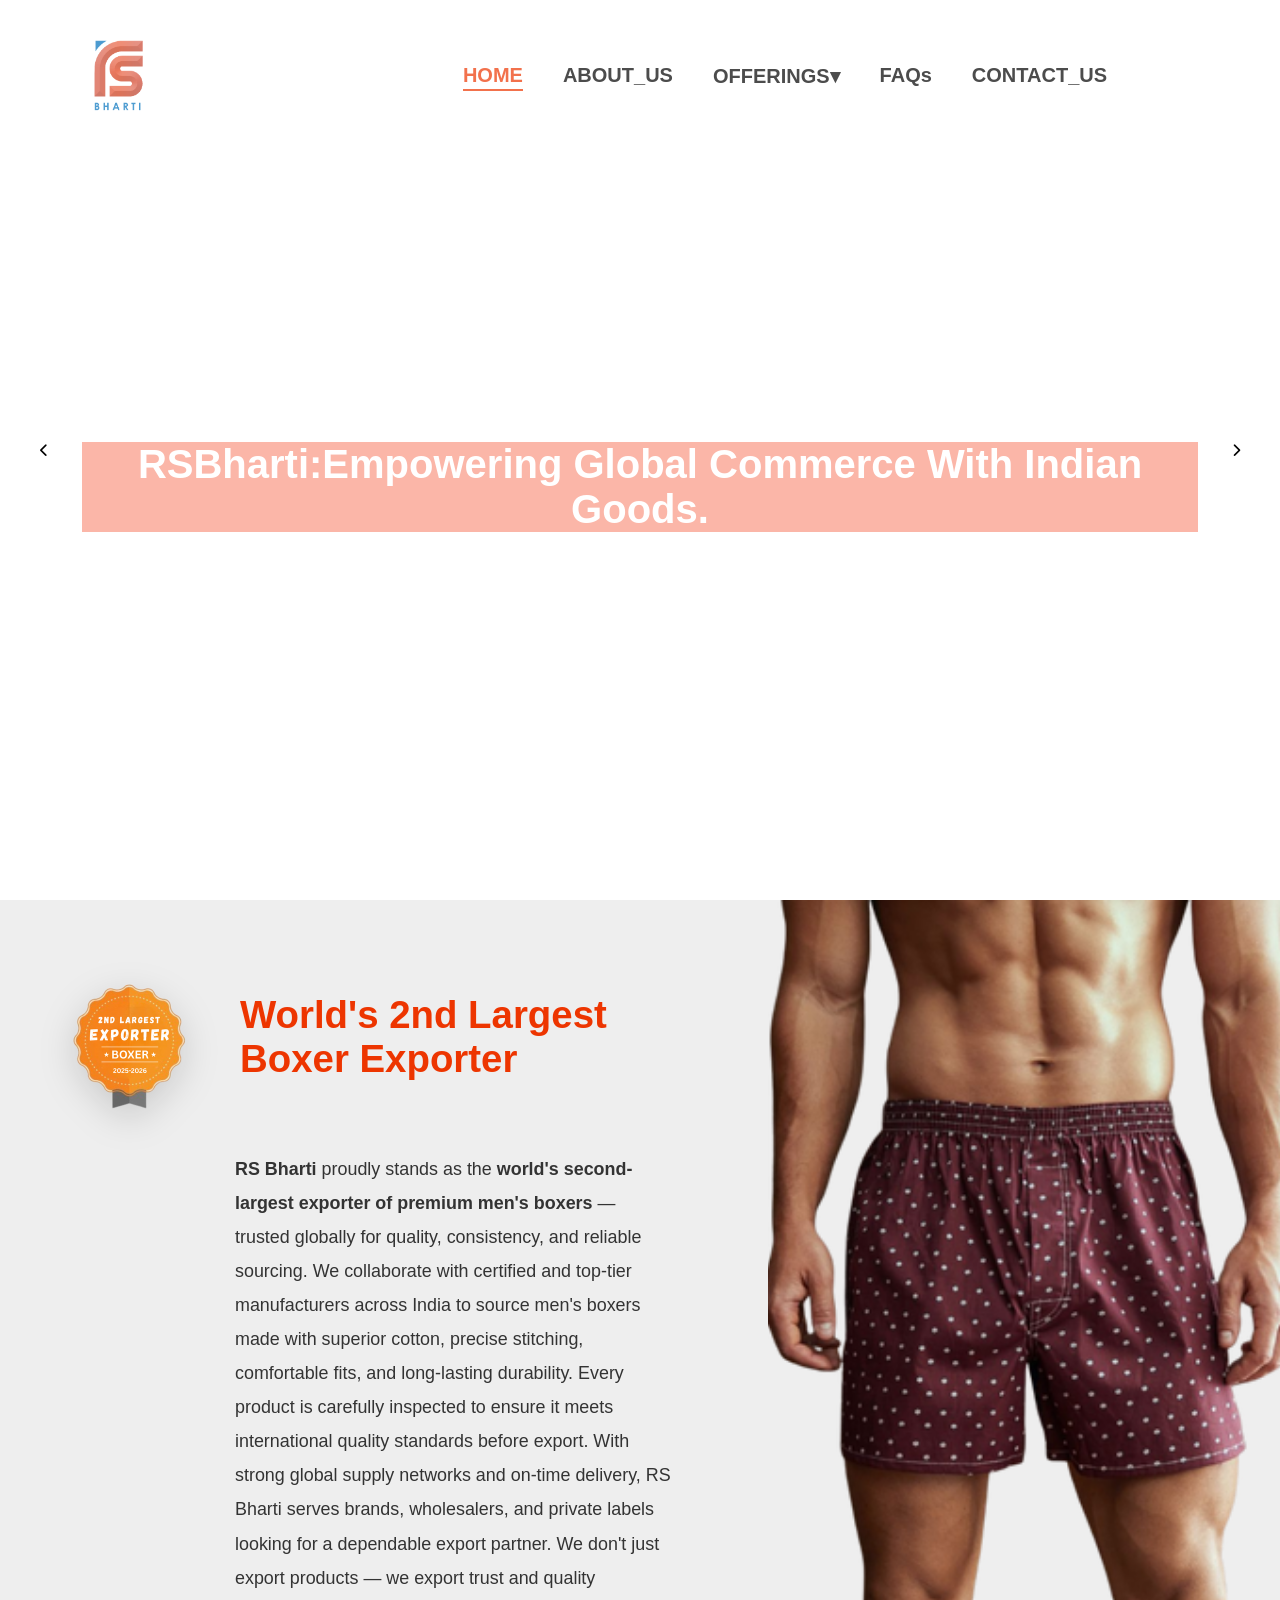
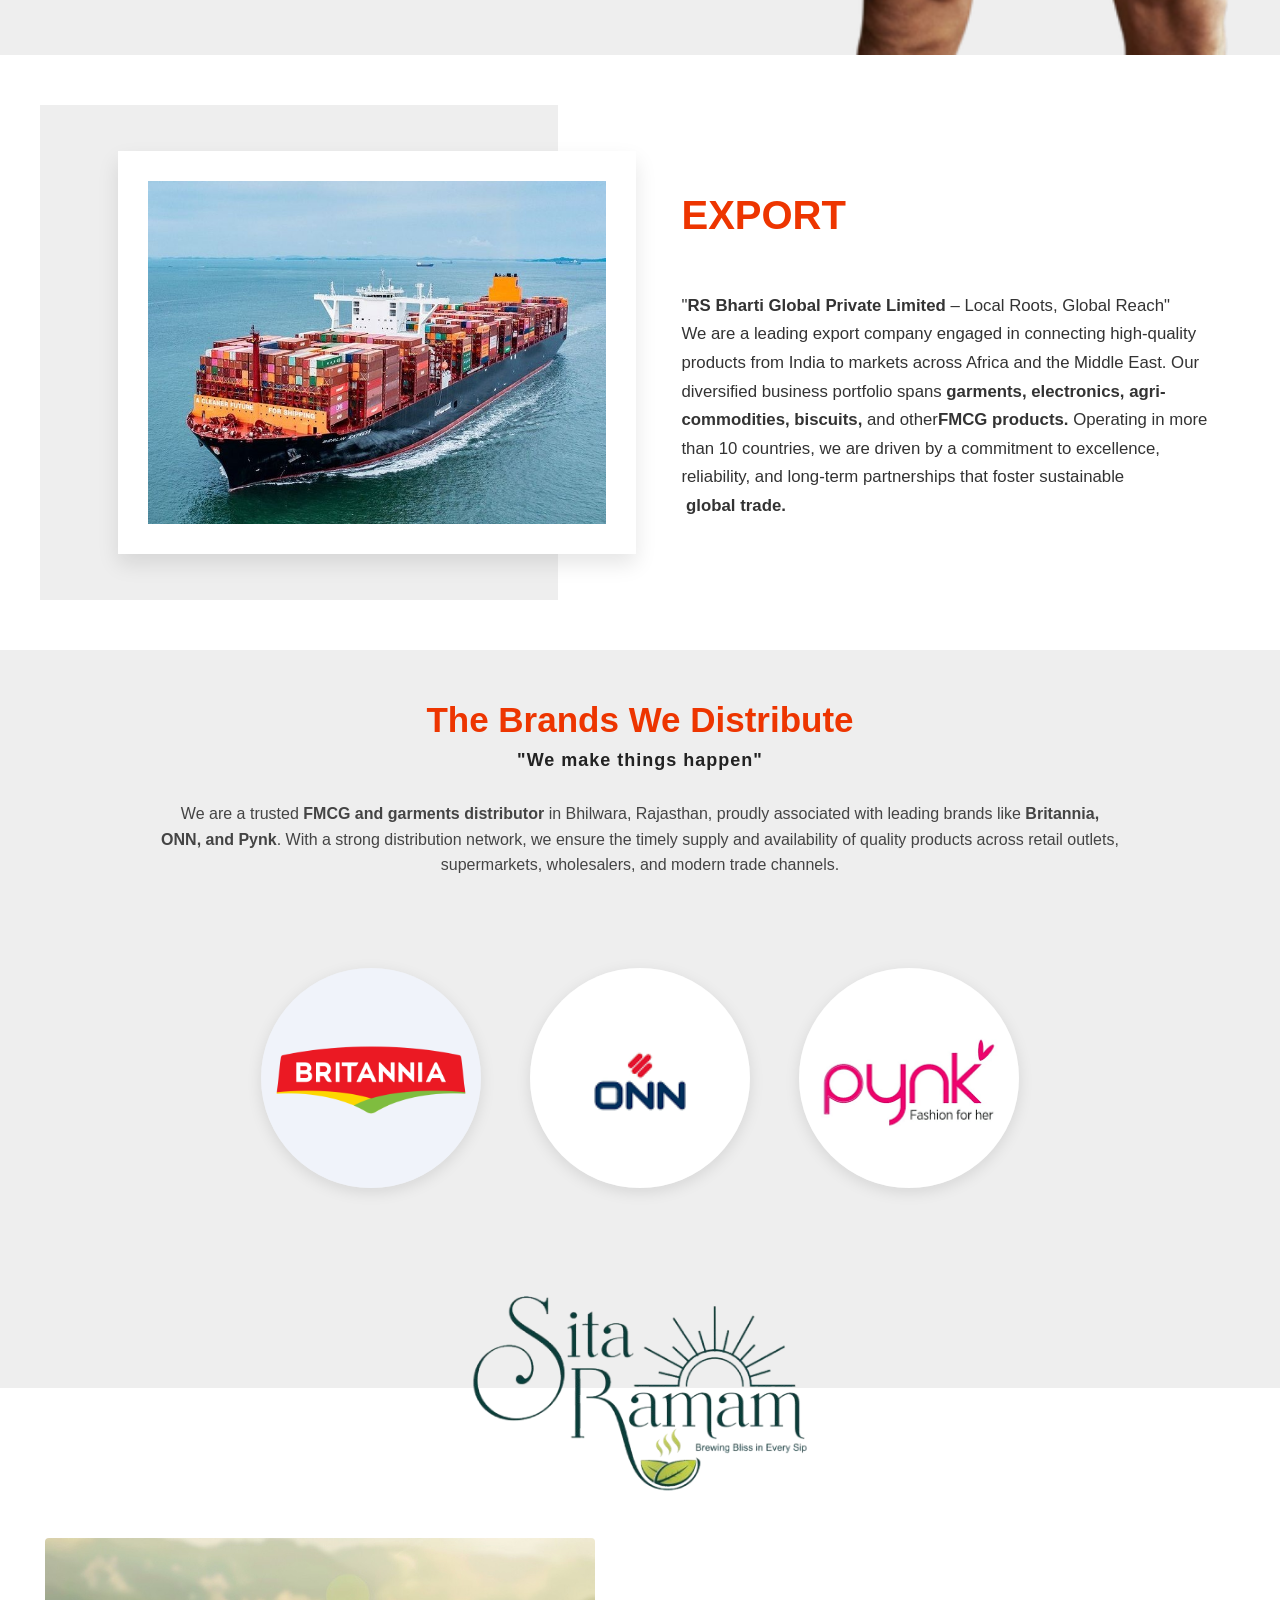
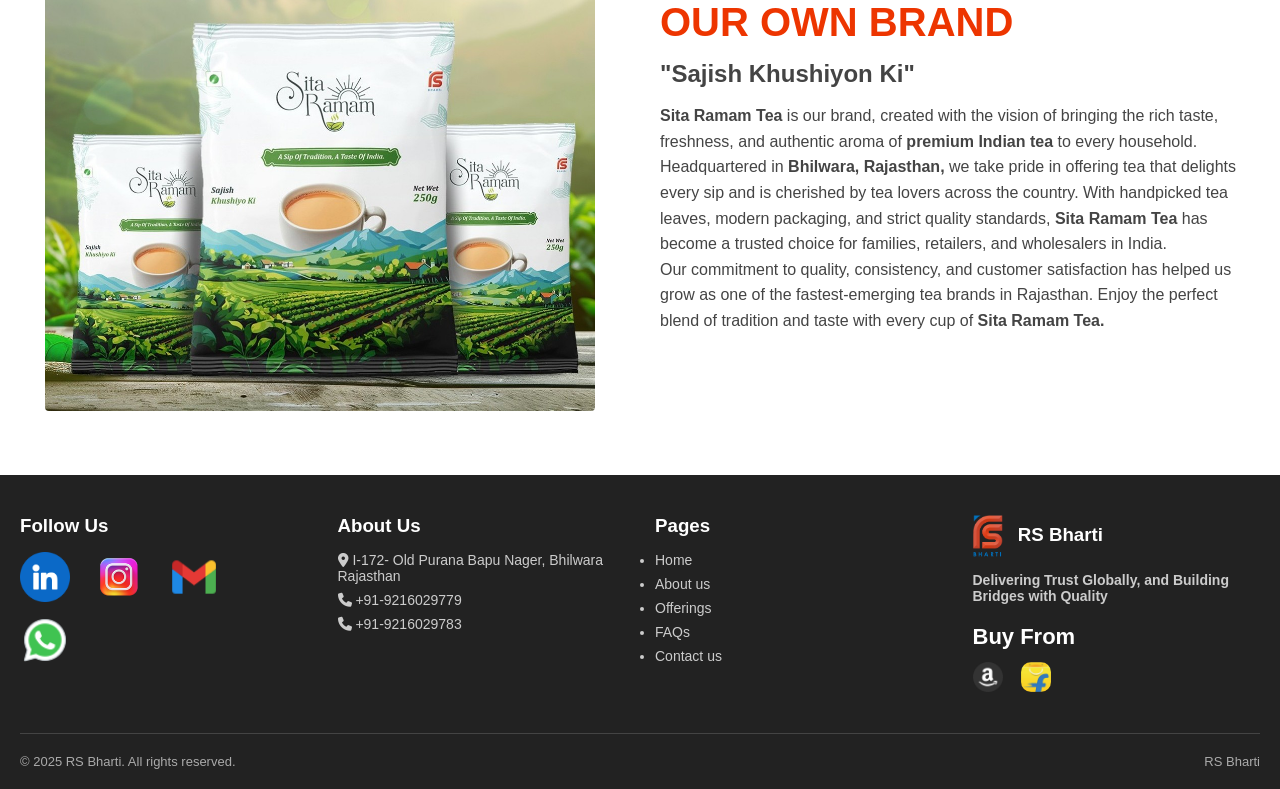
==== commit eb0bcbbb: "footer updates" ====
--- a/index.html
+++ b/index.html
@@ -295,7 +295,7 @@
       <p><strong> Delivering Trust Globally, and Building Bridges with Quality</strong> </p>
       <!-- Buy Section -->
       <div class="buy-section">
-        <h2>Buy From</h2>
+        <h3>Buy From</h3>
 
          <div class="buy-links">
 
--- a/CSS/styles.css
+++ b/CSS/styles.css
@@ -788,9 +788,9 @@
   margin-top: 20px;
 }
 
-.buy-section h2 {
-  font-size: 18px;
-  font-weight: 1100;
+.buy-section h3 {
+  font-size: 22px;
+  font-weight: 1300;
   color: #fff;
   margin-bottom: 12px;
 }
@@ -806,8 +806,8 @@
 }
 
 .buy-icon {
-  width: 40px;
-  height: 40px;
+  width: 30px;
+  height: 30px;
   object-fit: contain;
   border-radius: 10px;
   transition: all 0.3s ease;
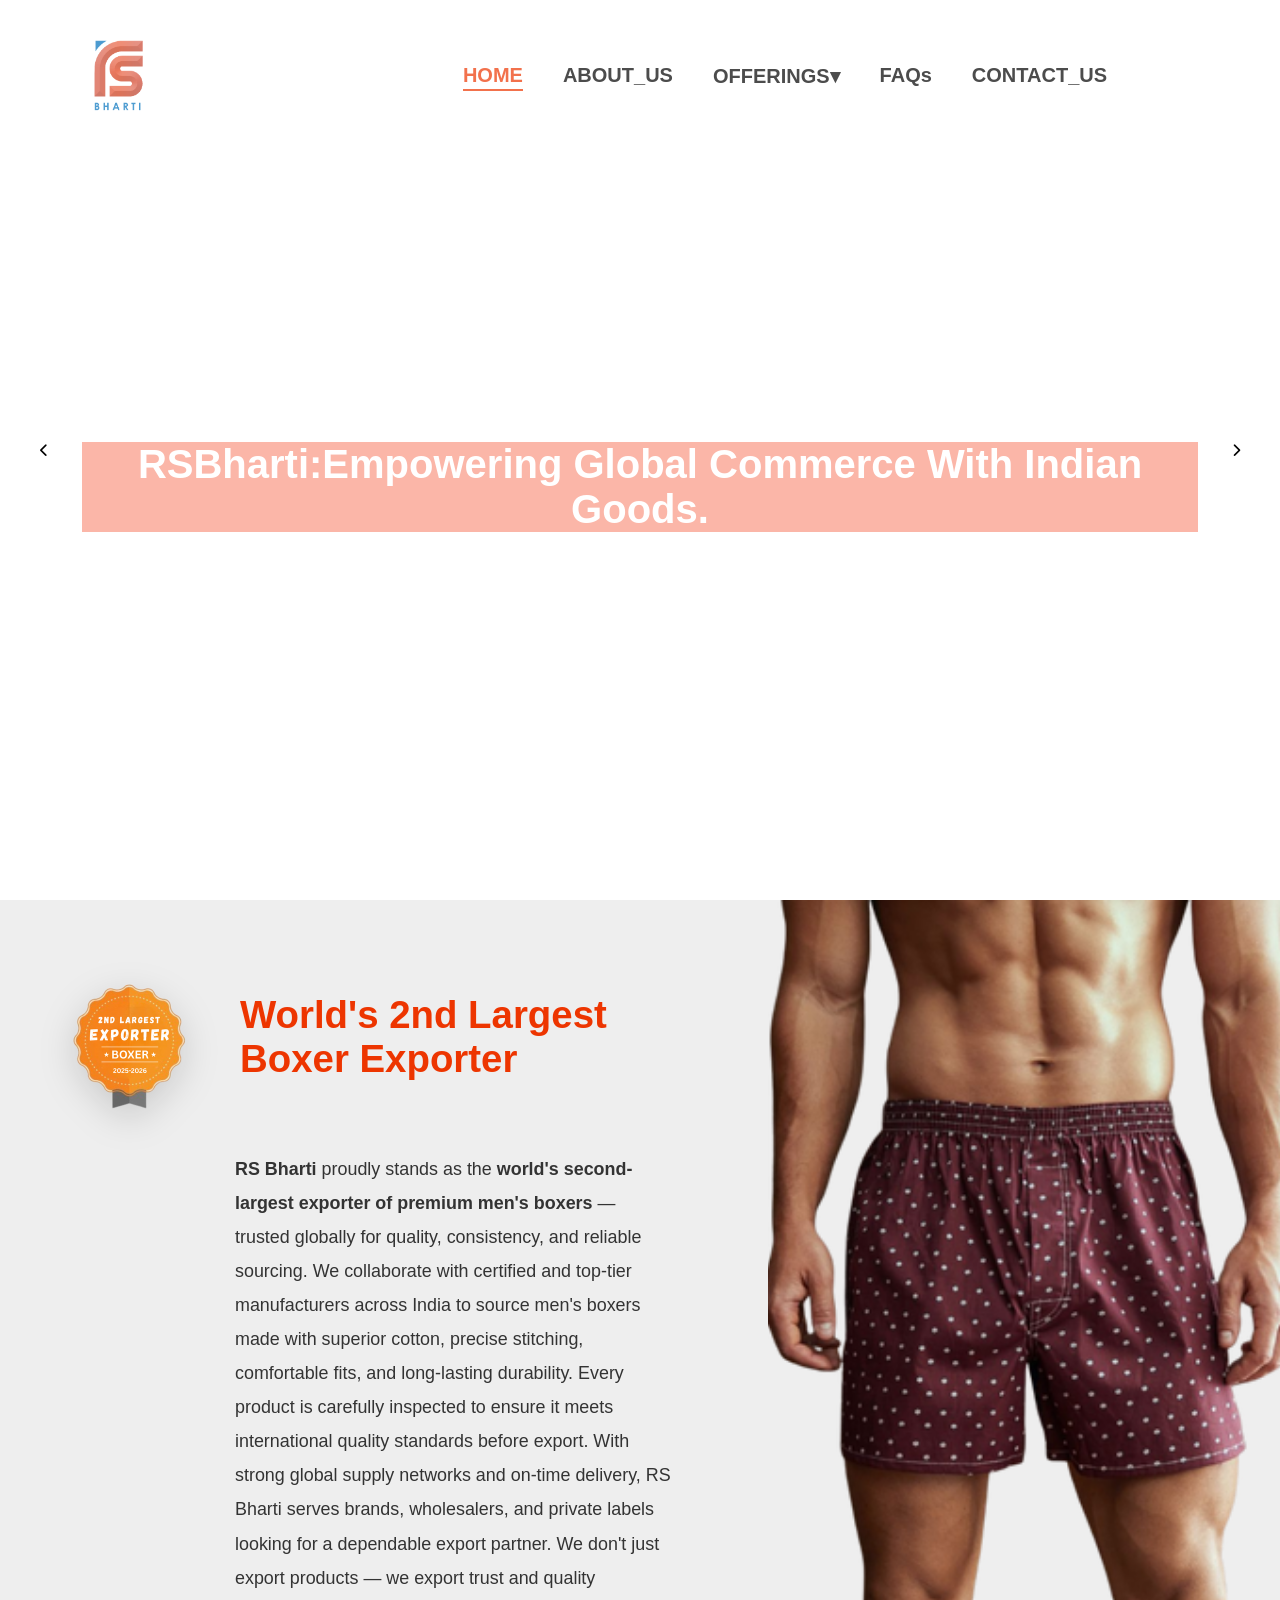
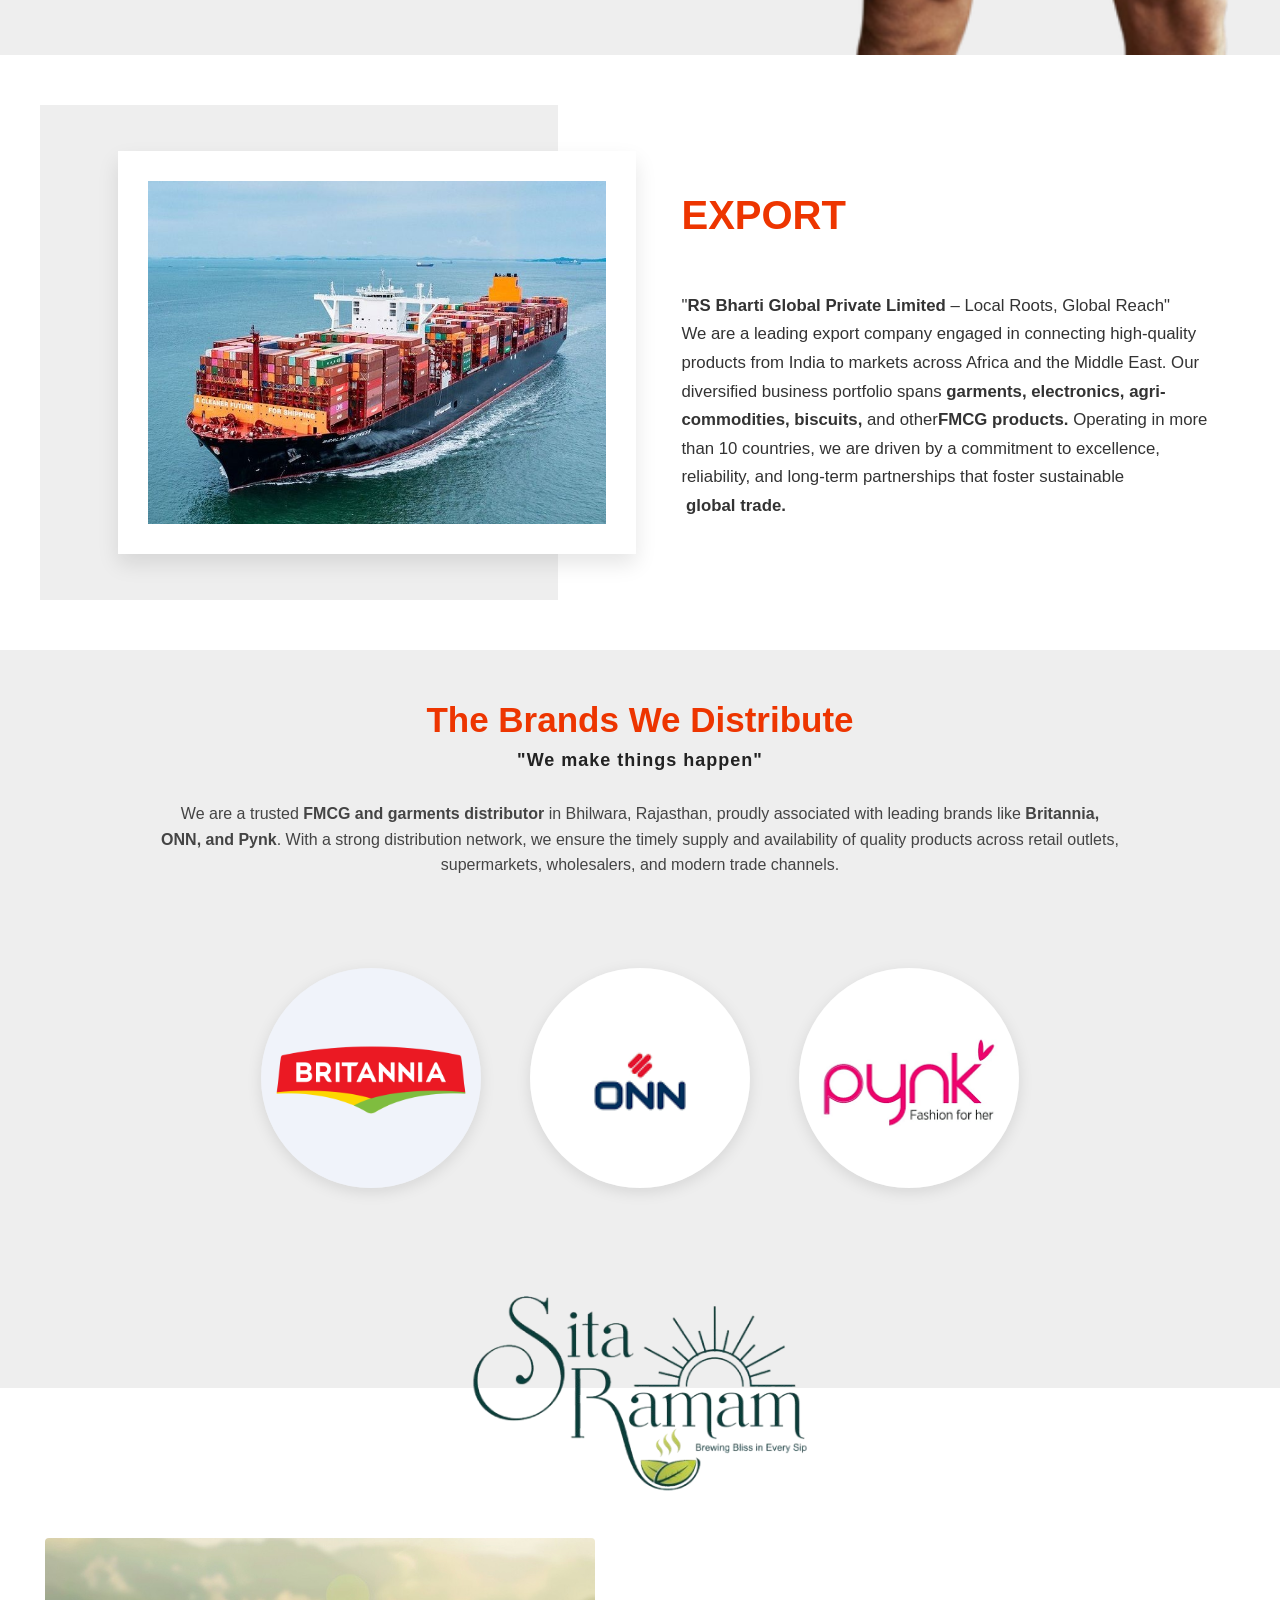
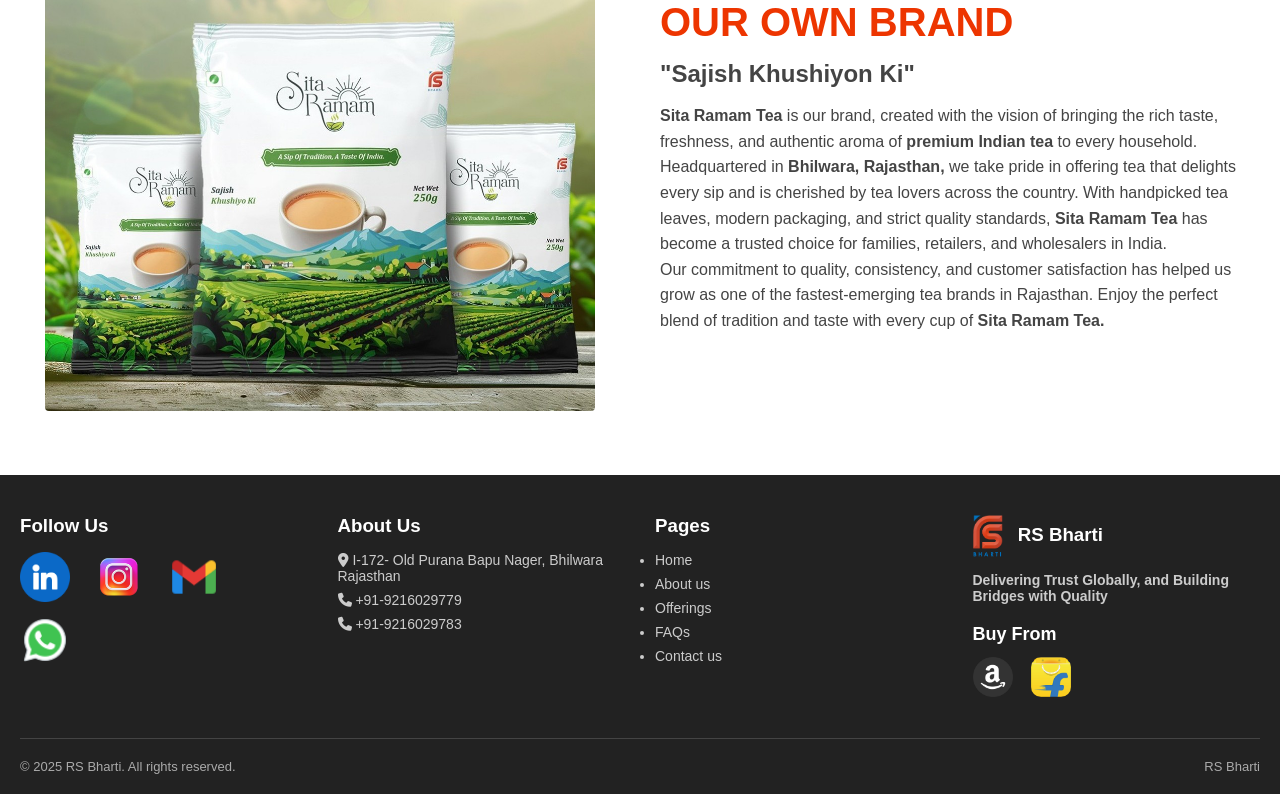
==== commit 06049d5e: "index problem solved" ====
--- a/index.html
+++ b/index.html
@@ -279,7 +279,7 @@
     <div class="footer-column">
       <h3>Pages</h3>
       <ul>
-        <li><a href="Index.html">Home</a></li>
+        <li><a href="/index.html">Home</a></li>
         <li><a href="about_us.html">About us</a></li>
         <li><a href="#">Offerings</a></li>
         <li><a href="FAQs.html">FAQs</a></li>
--- a/CSS/styles.css
+++ b/CSS/styles.css
@@ -789,7 +789,7 @@
 }
 
 .buy-section h3 {
-  font-size: 22px;
+  font-size: 18px;
   font-weight: 1300;
   color: #fff;
   margin-bottom: 12px;
@@ -806,8 +806,8 @@
 }
 
 .buy-icon {
-  width: 30px;
-  height: 30px;
+  width: 40px;
+  height: 40px;
   object-fit: contain;
   border-radius: 10px;
   transition: all 0.3s ease;
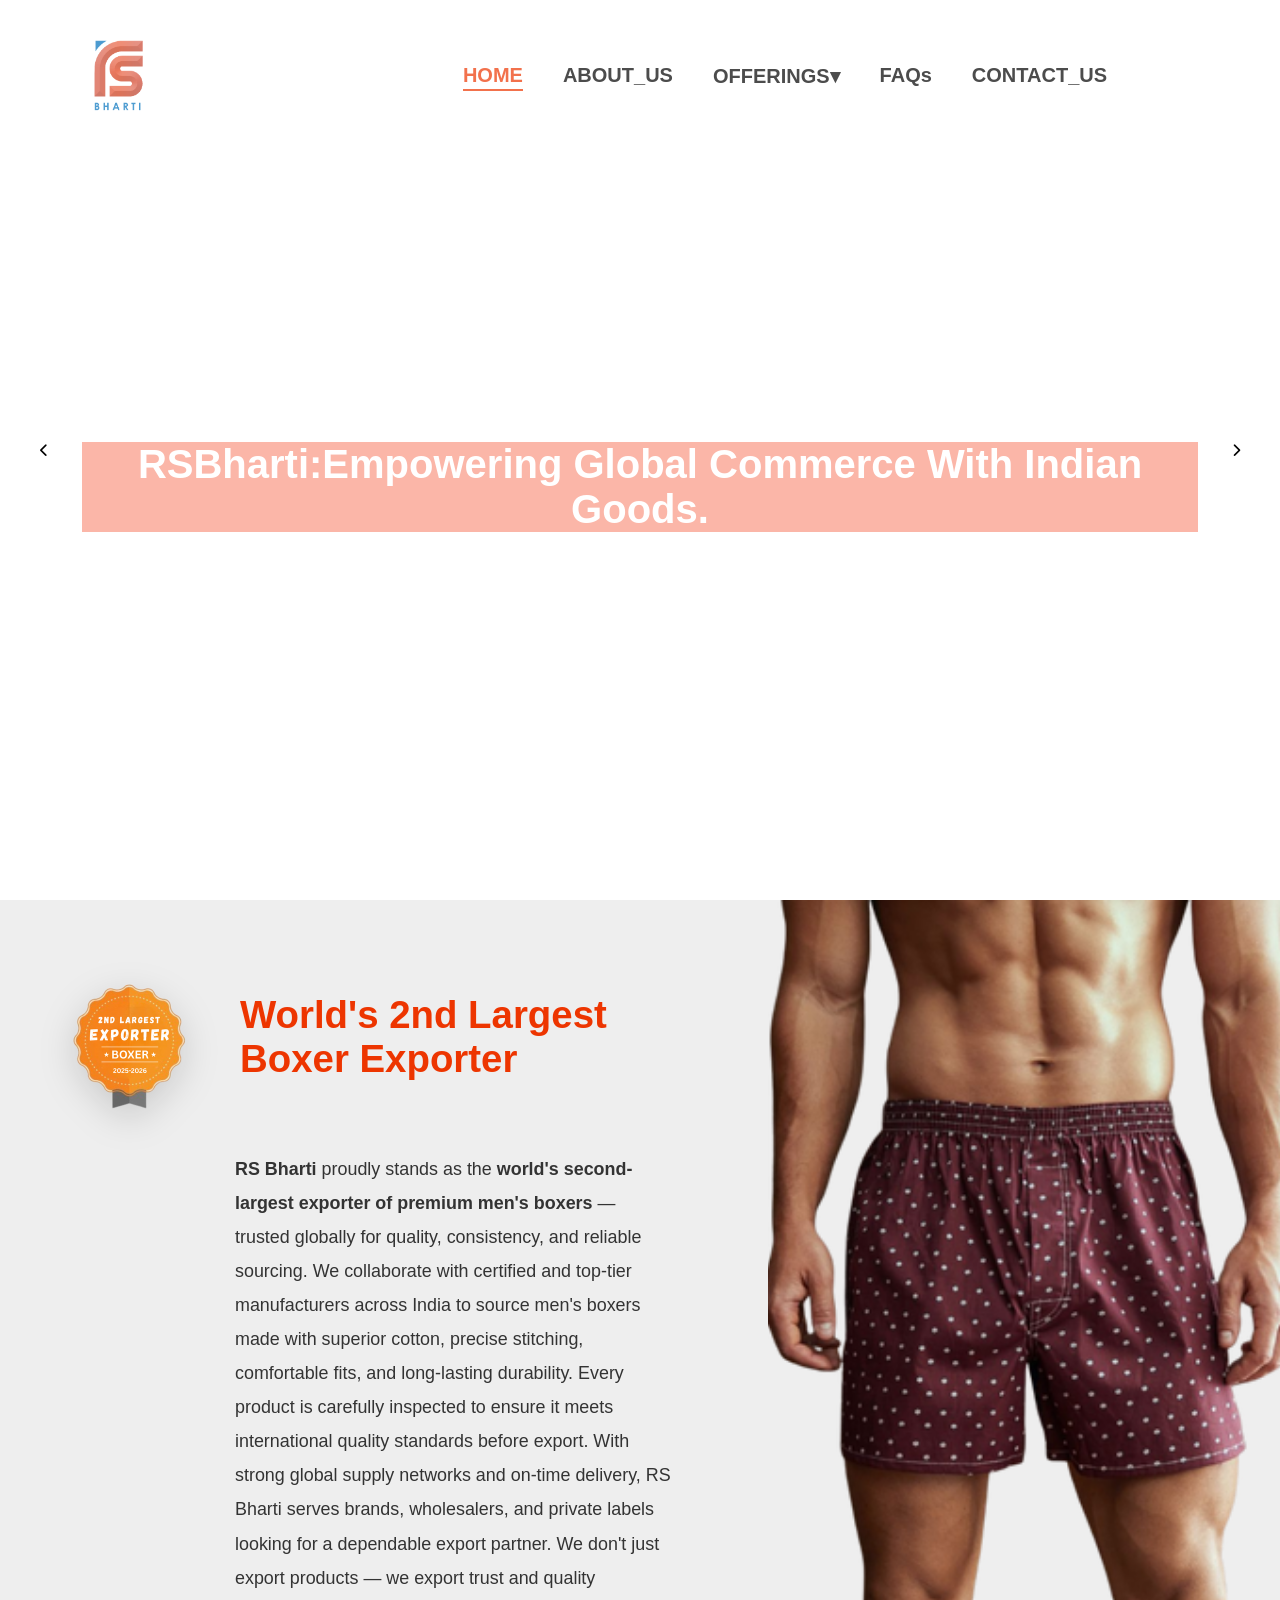
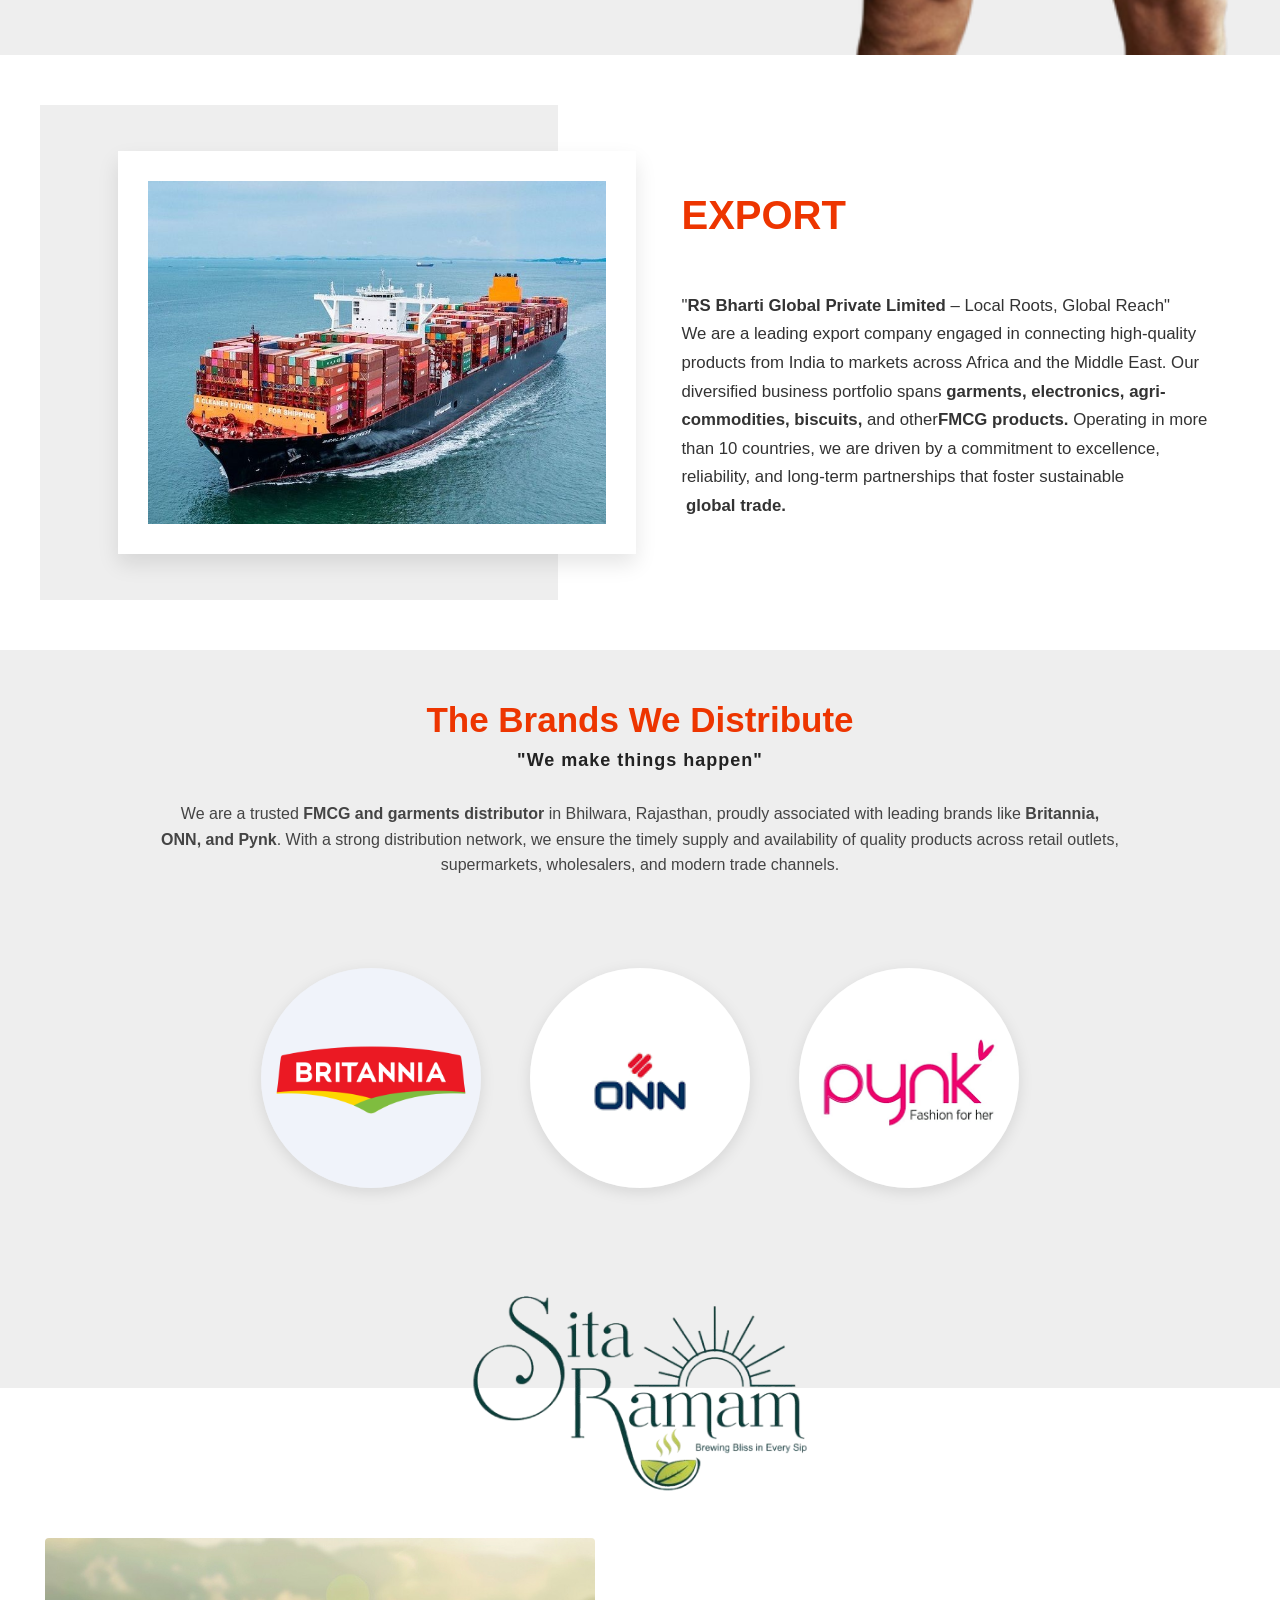
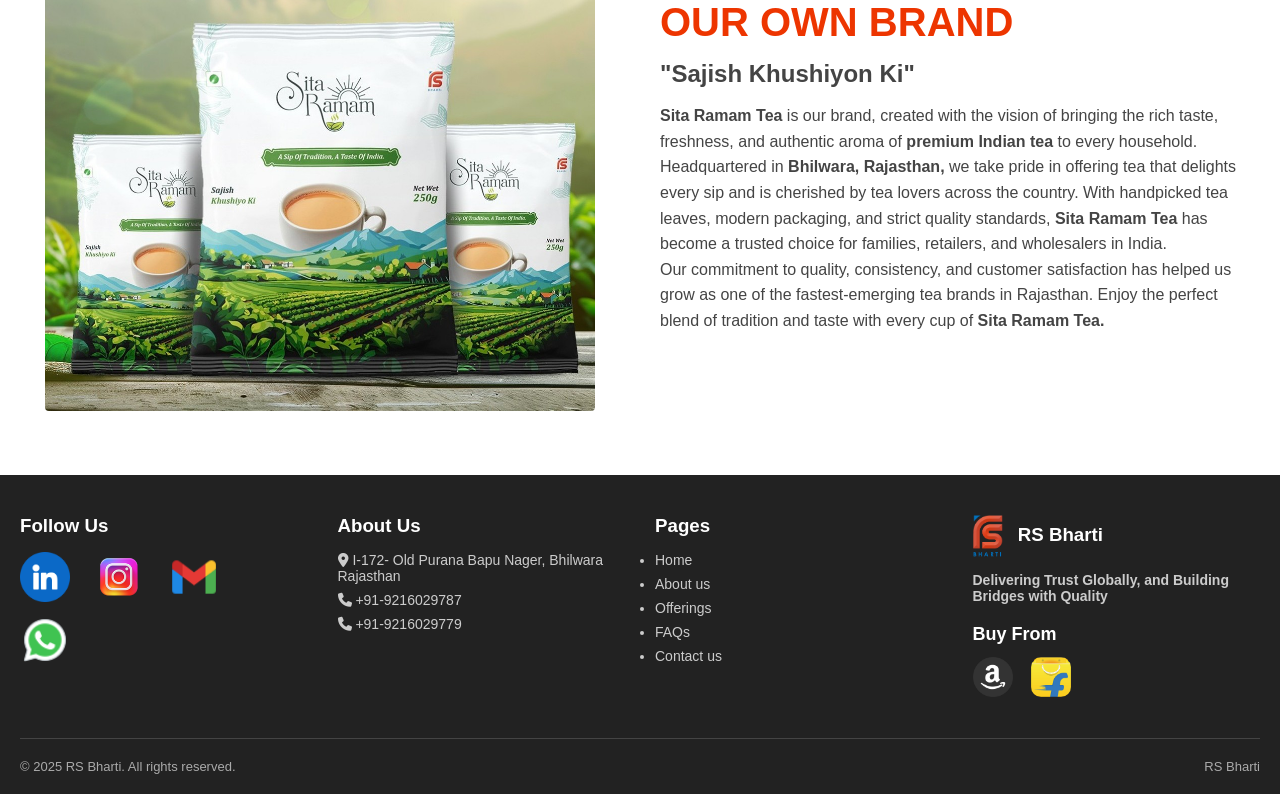
==== commit 95625b2c: "no. added" ====
--- a/index.html
+++ b/index.html
@@ -41,14 +41,14 @@
       "contactPoint": [
         {
           "@type": "ContactPoint",
-          "telephone": "+91-9216029779",
+          "telephone": "+91-9216029787",
           "contactType": "customer service",
           "areaServed": ["IN","ZA"],
           "availableLanguage": ["en","hi"]
         },
         {
           "@type": "ContactPoint",
-          "telephone": "+91-9216029783",
+          "telephone": "+91-9216029779",
           "contactType": "business",
           "areaServed": ["IN","ZA"],
           "availableLanguage": ["en"]
@@ -271,8 +271,8 @@
     <div class="footer-column">
       <h3>About Us</h3>
       <p><i class="fas fa-map-marker-alt"></i> I-172- Old Purana Bapu Nager, Bhilwara Rajasthan</p>
+      <p><i class="fas fa-phone"></i> +91-9216029787</p>
       <p><i class="fas fa-phone"></i> +91-9216029779</p>
-      <p><i class="fas fa-phone"></i> +91-9216029783</p>
     </div>
 
     <!-- Navigation -->
@@ -282,7 +282,7 @@
         <li><a href="/index.html">Home</a></li>
         <li><a href="about_us.html">About us</a></li>
         <li><a href="#">Offerings</a></li>
-        <li><a href="FAQs.html">FAQs</a></li>
+        <li><a href="faqs.html">FAQs</a></li>
         <li><a href="contact_us.html">Contact us</a></li>
       </ul>
     </div>
